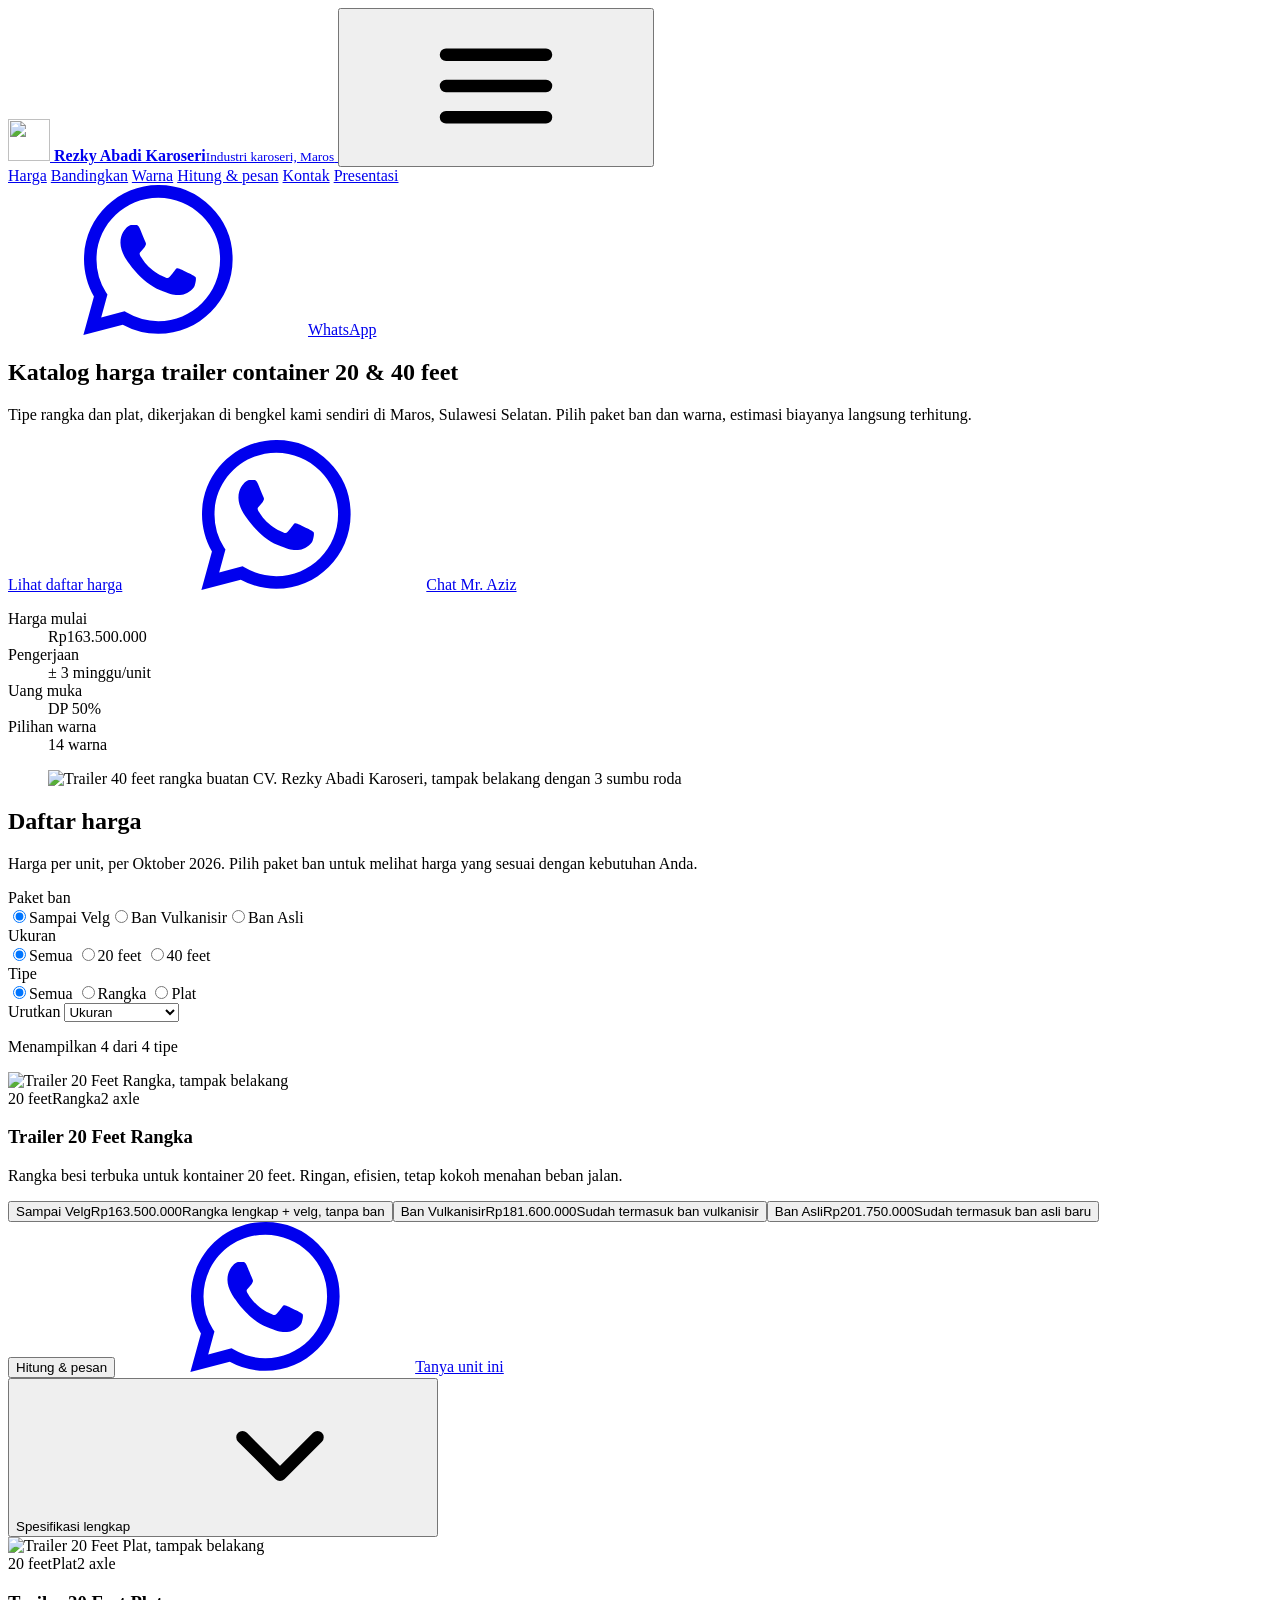
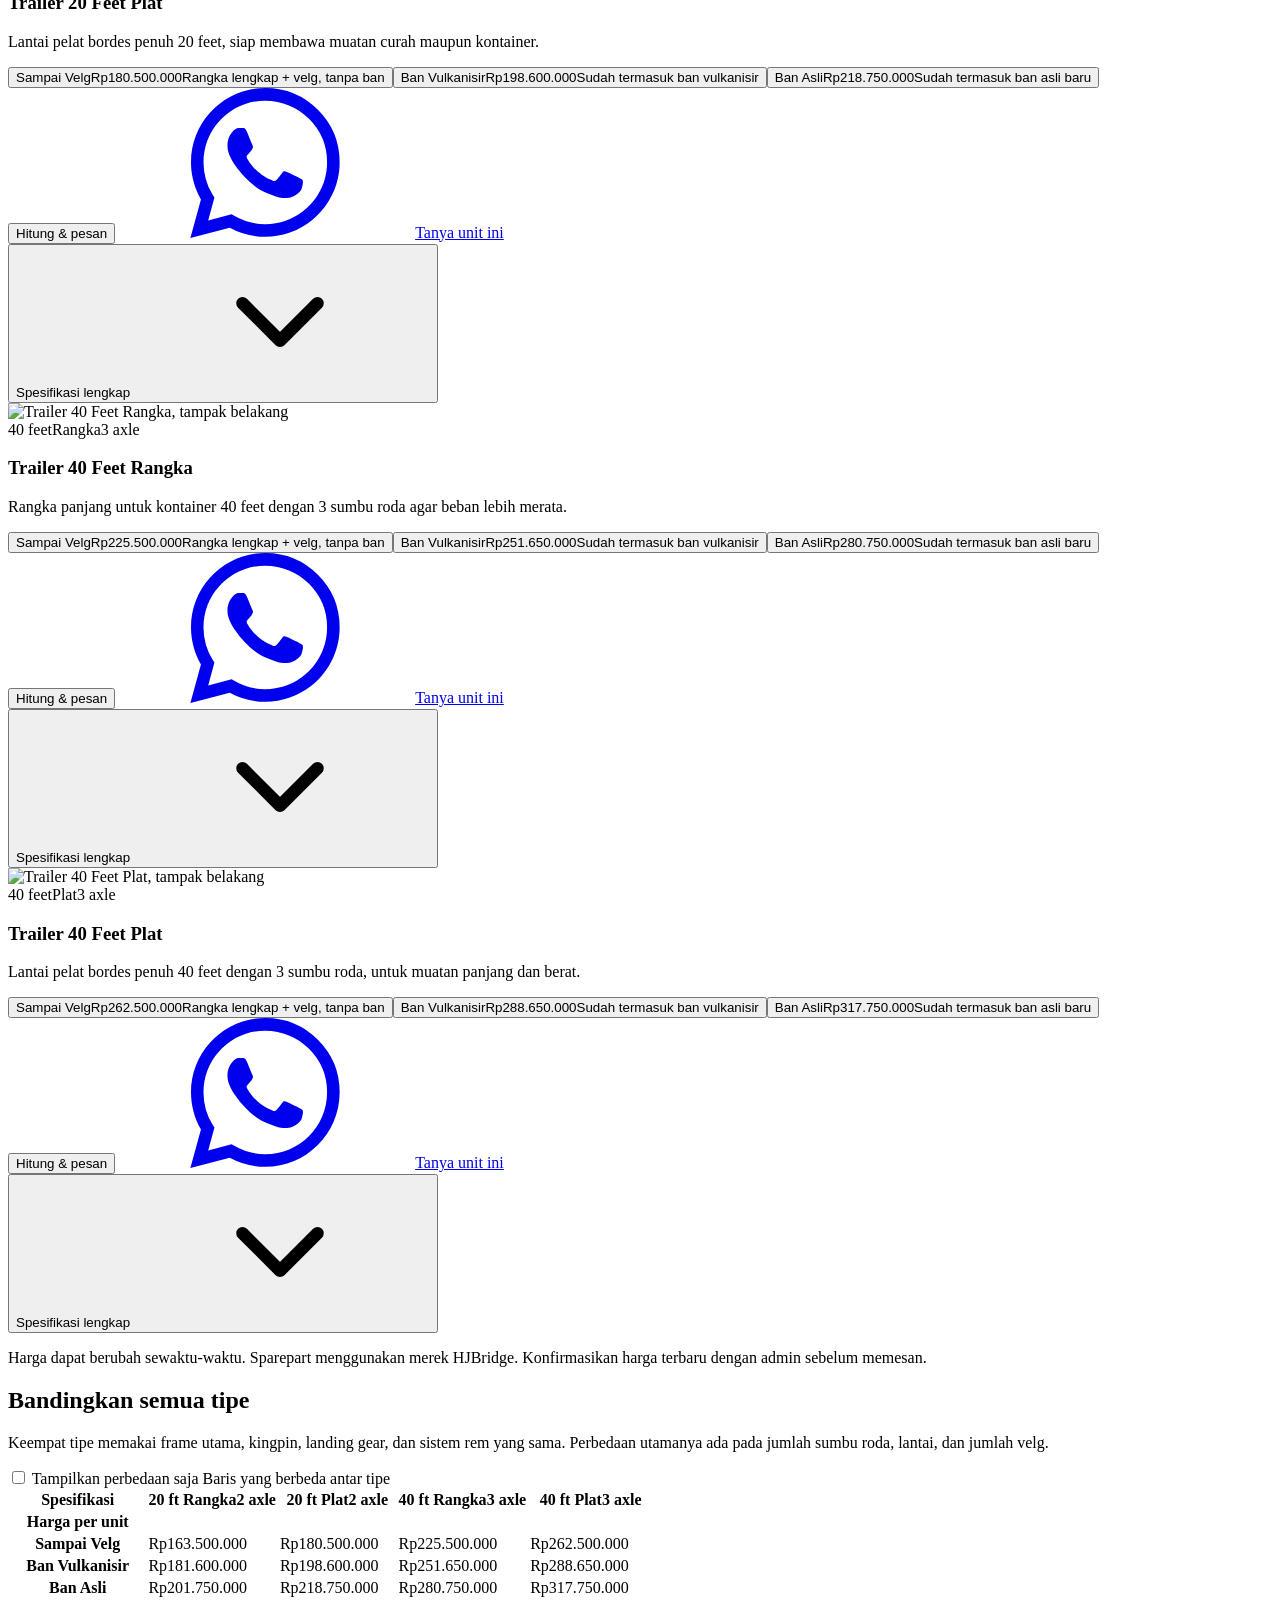
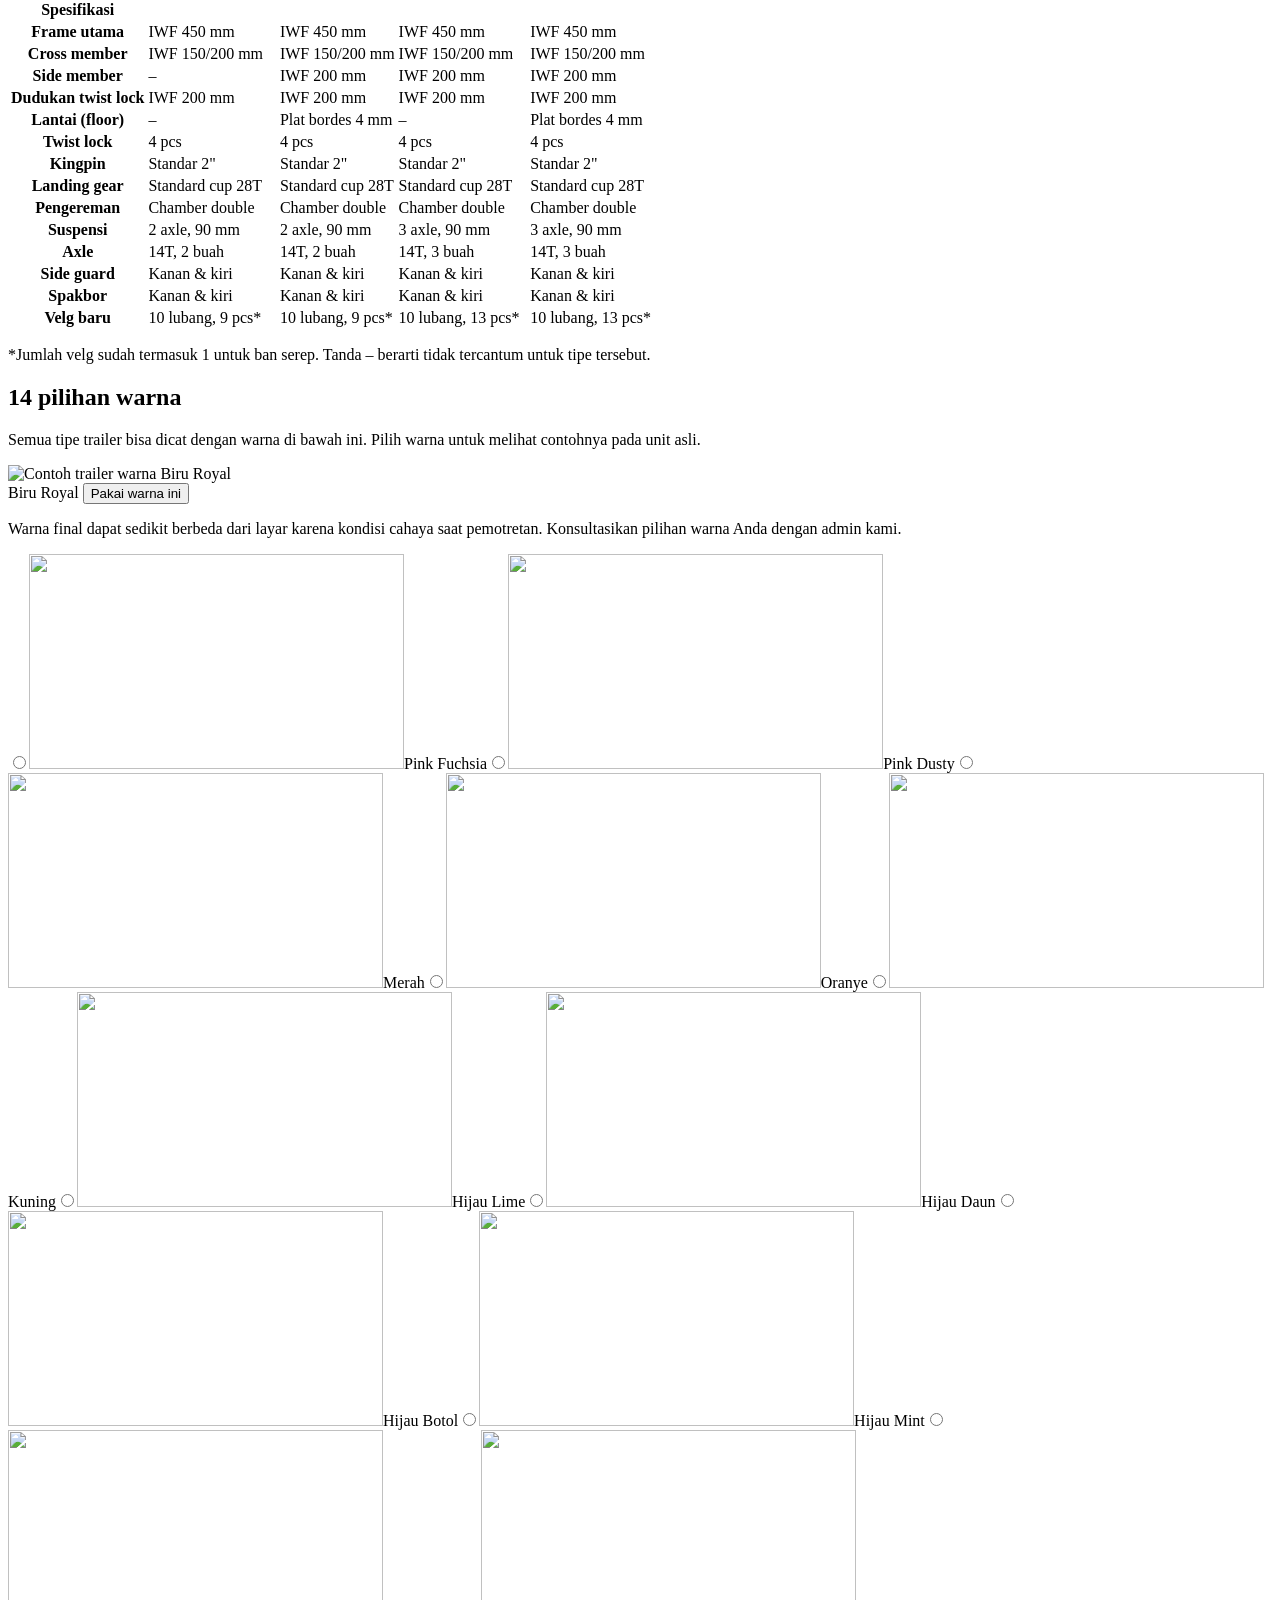
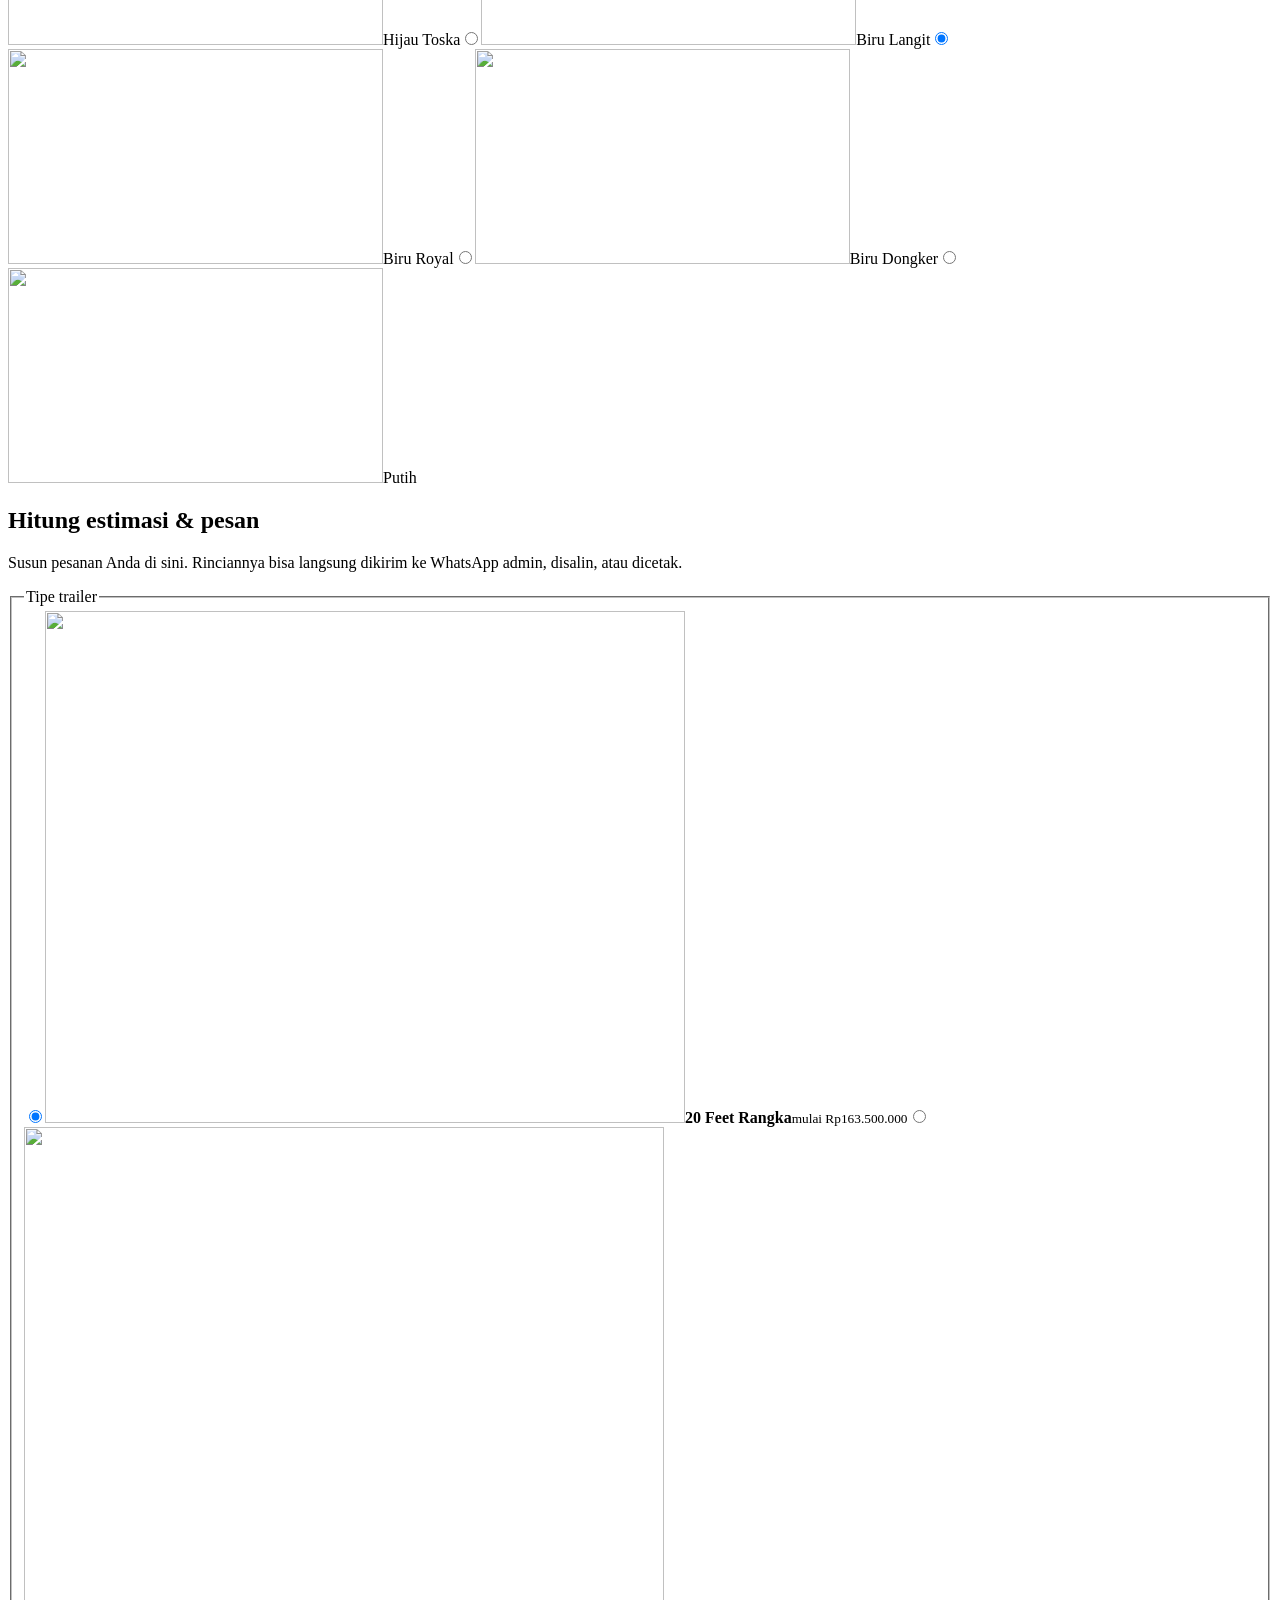
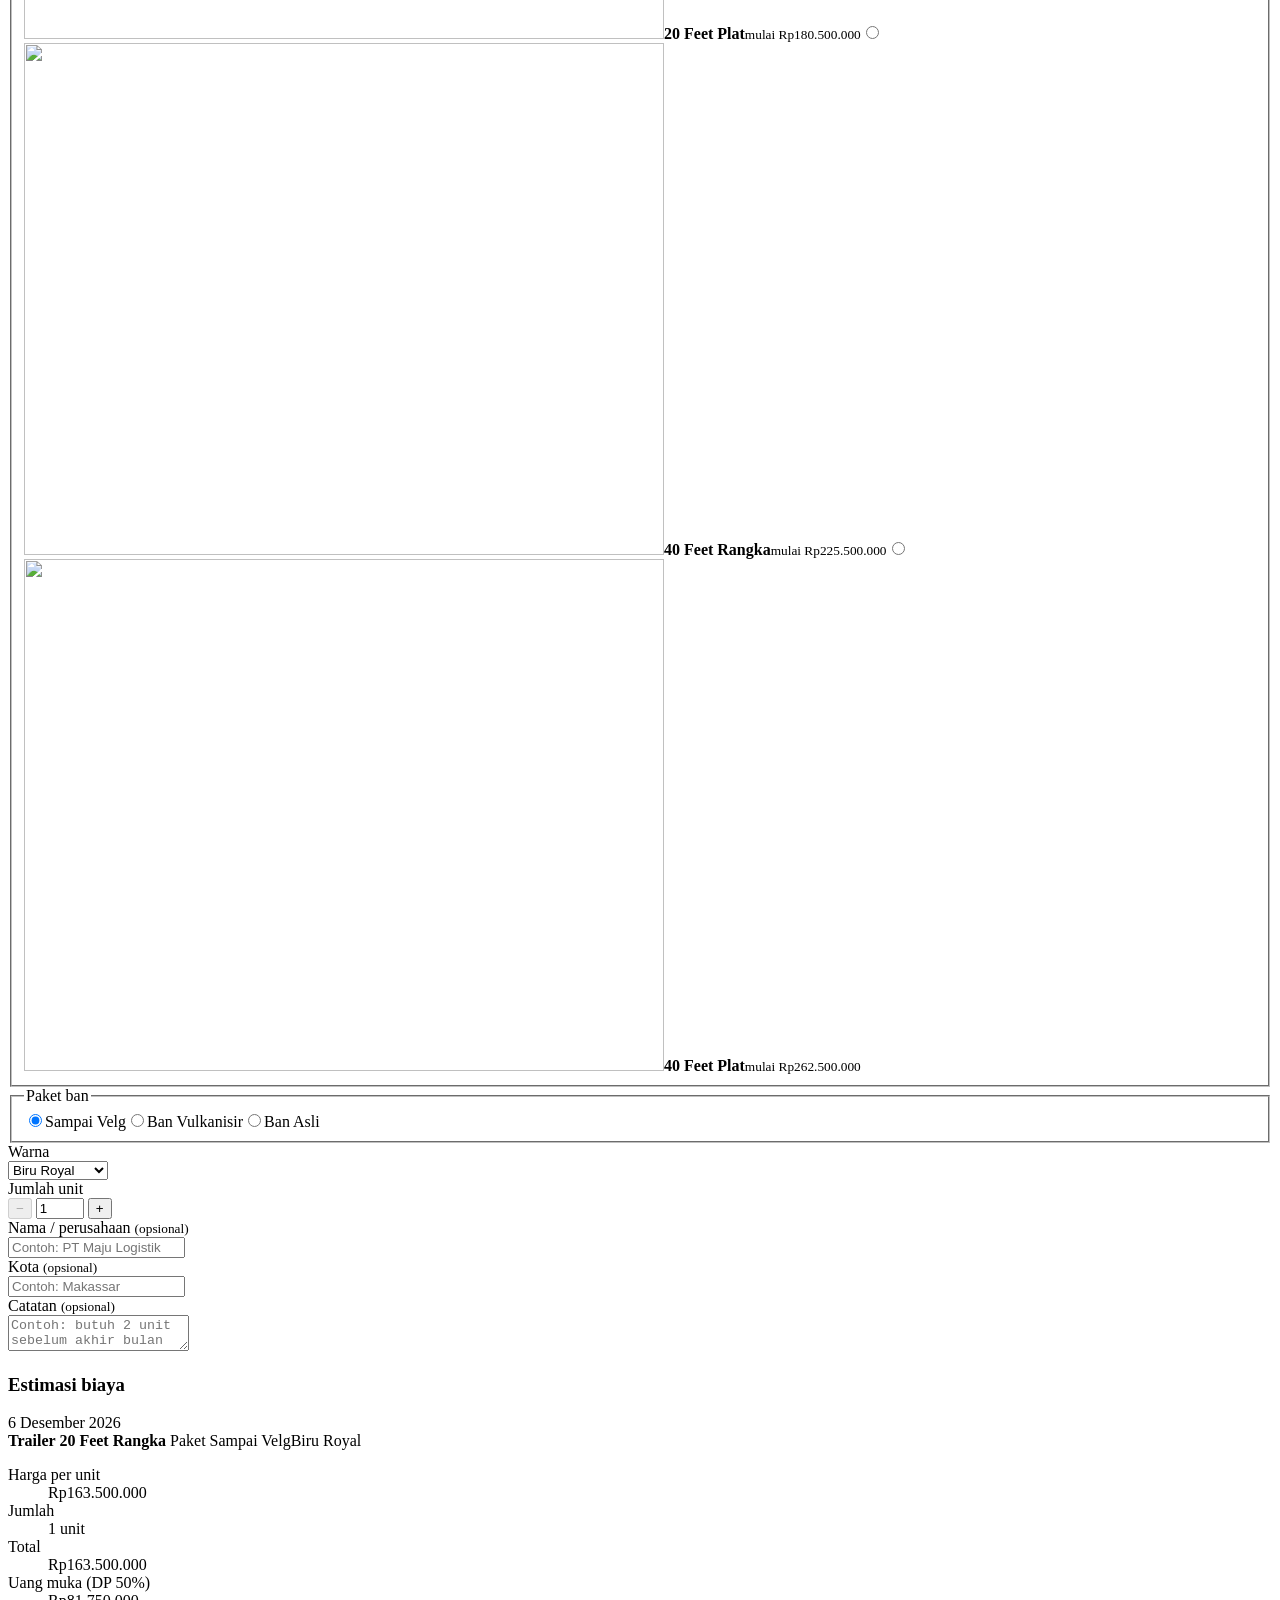
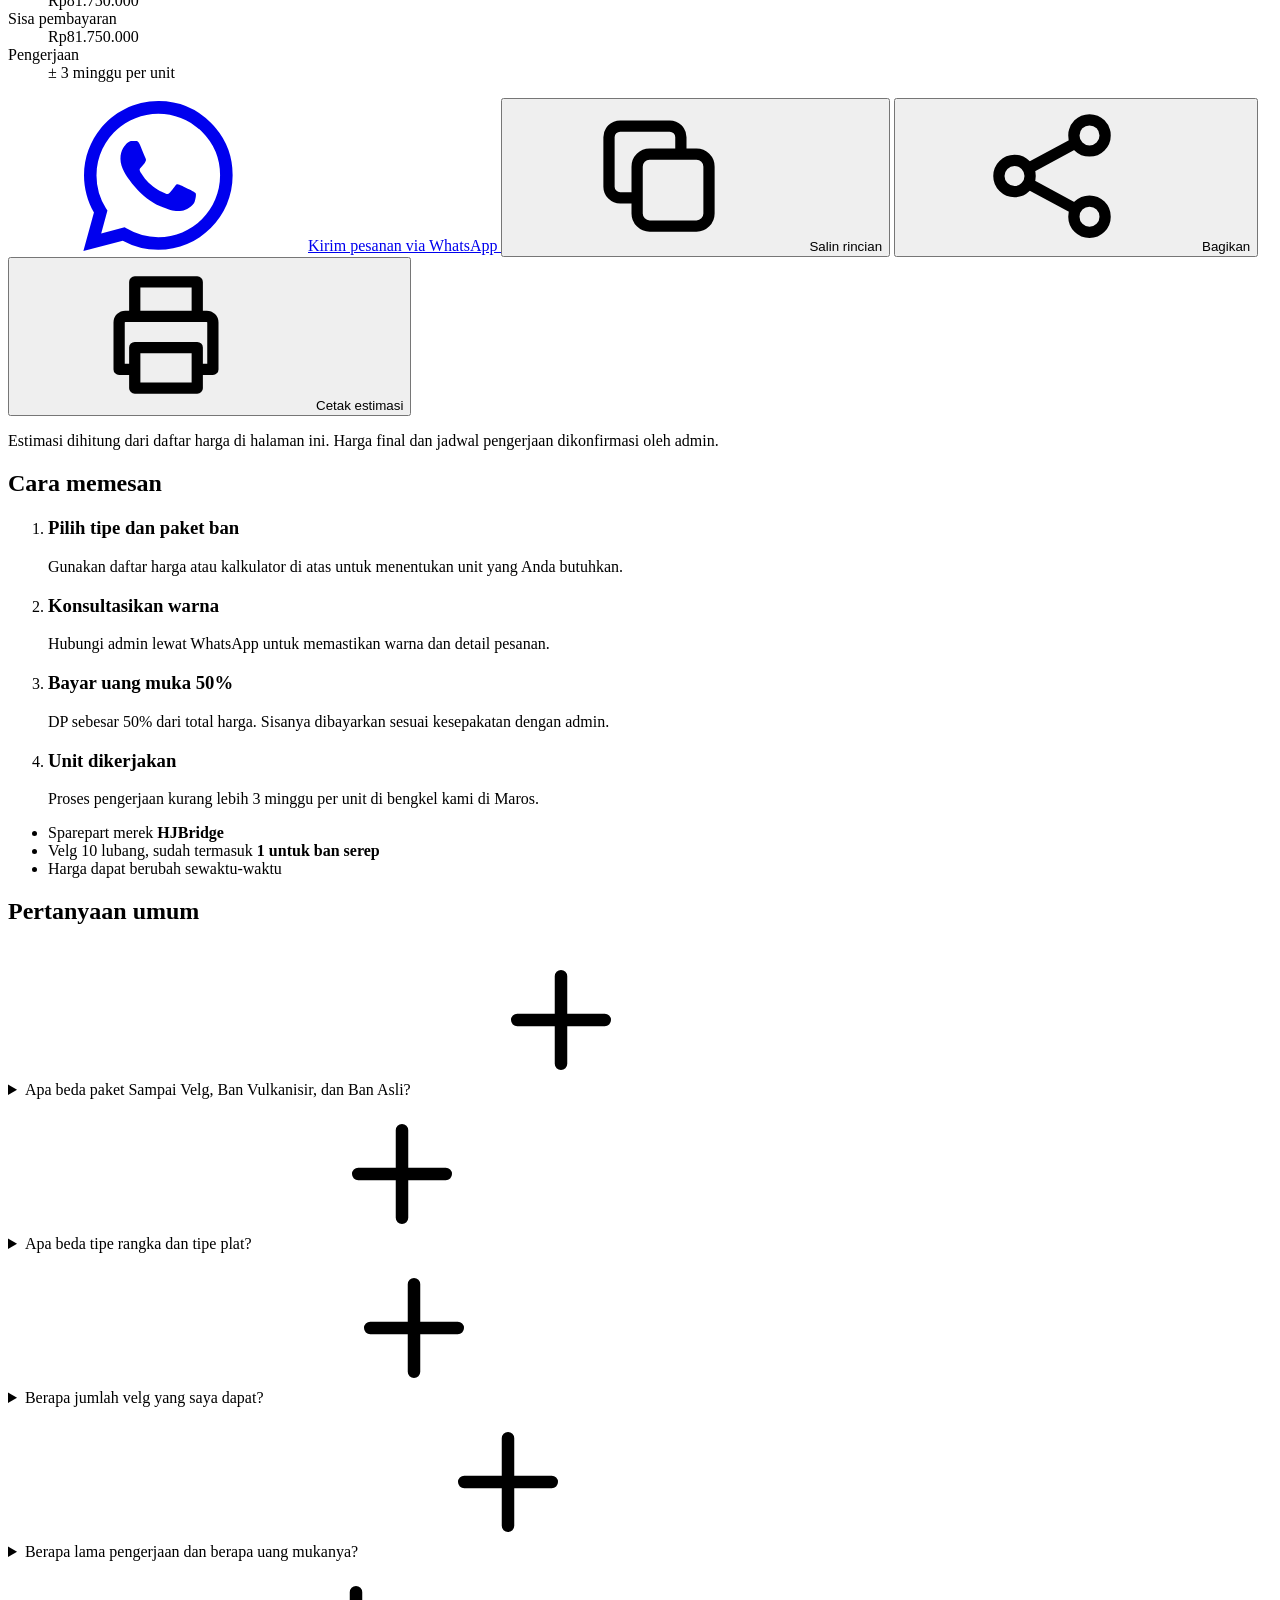
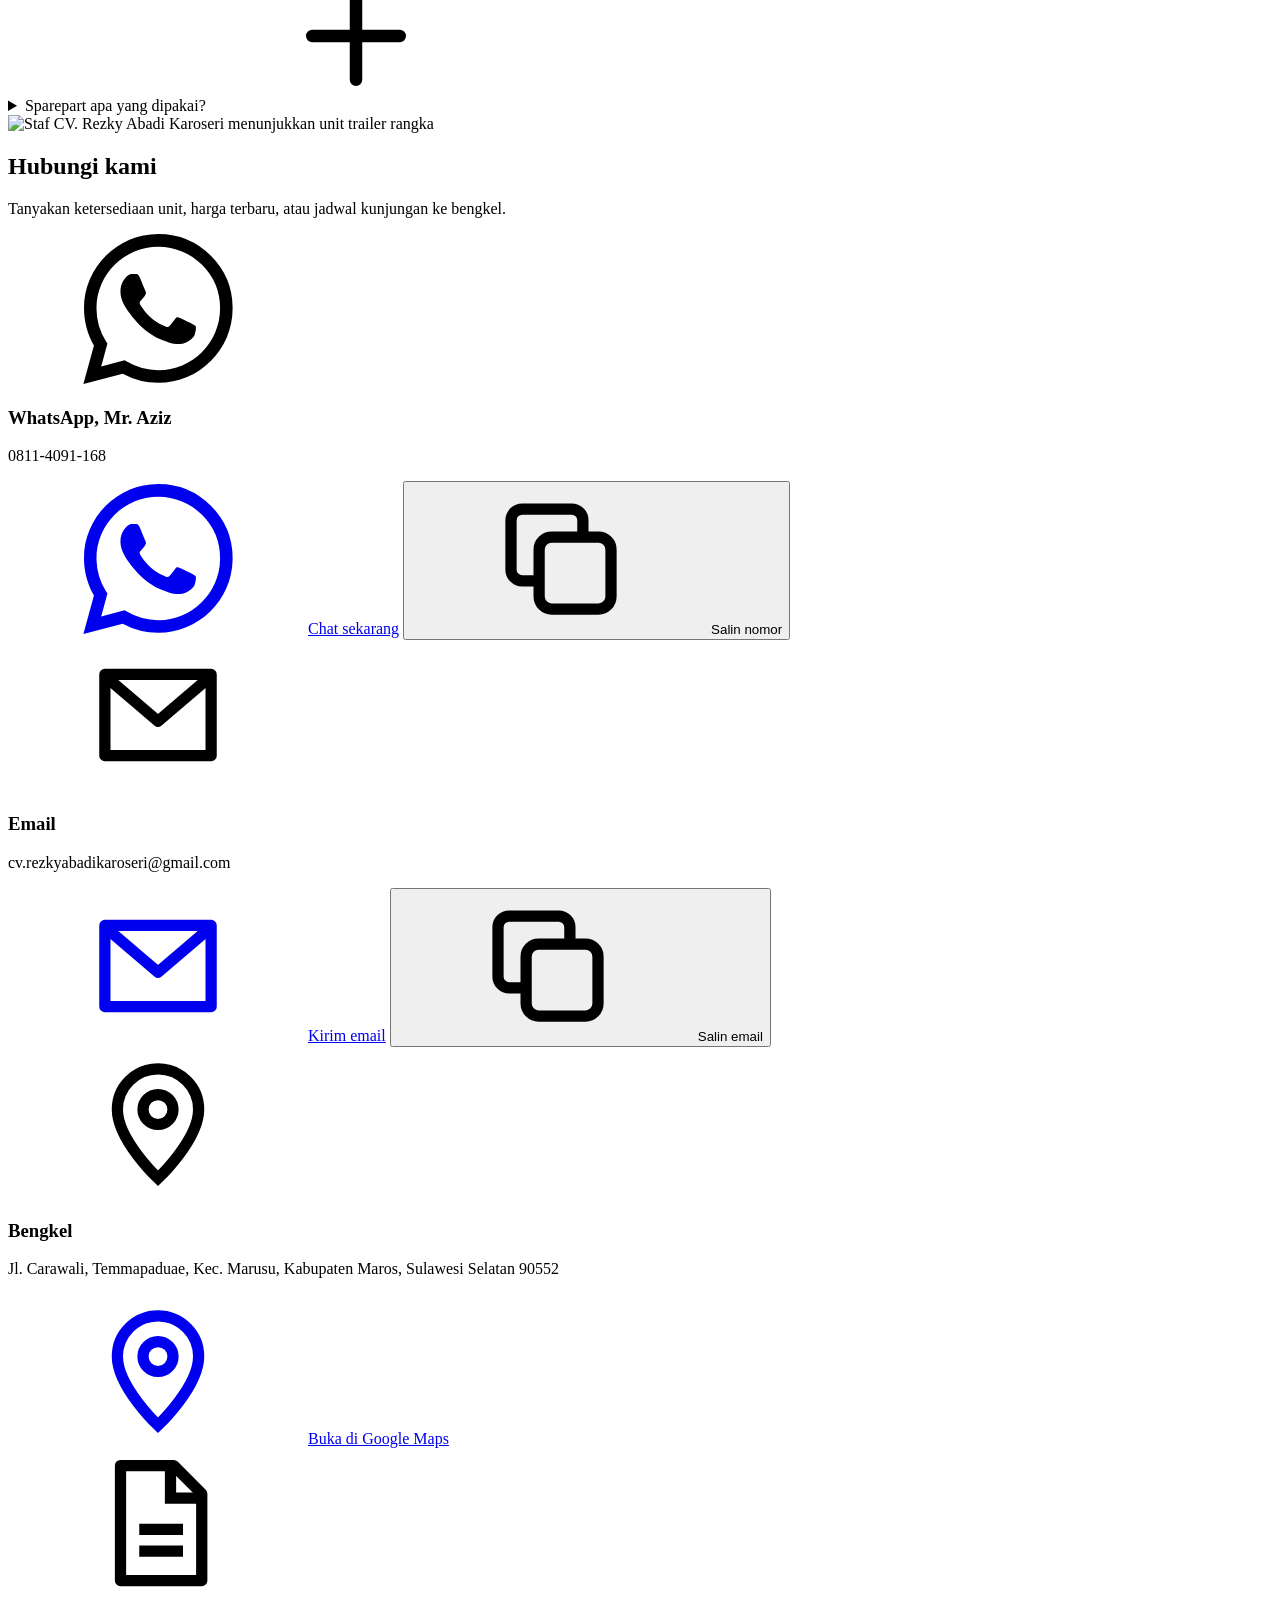
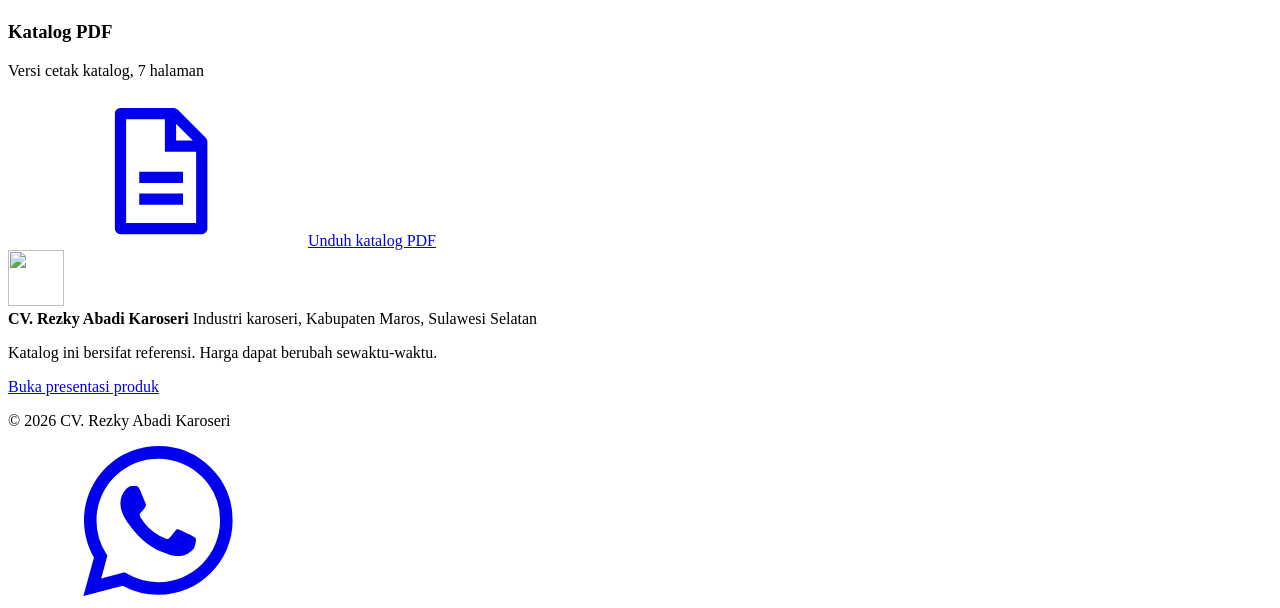
==== presentasi/index.html @ 07a95d5f "Add files via upload" ====
<!doctype html>
<html lang="id">
<head>
<meta charset="utf-8">
<meta name="viewport" content="width=device-width, initial-scale=1, viewport-fit=cover">
<title>Katalog Harga Trailer Container 20 &amp; 40 Feet | CV. Rezky Abadi Karoseri</title>
<meta name="claude:viewport-fit-sides" content="cover">
<meta name="description" content="Daftar harga trailer container 20 dan 40 feet tipe rangka dan plat dari CV. Rezky Abadi Karoseri, Maros, Sulawesi Selatan. Pilih paket ban dan 14 warna, hitung estimasi biaya, dan pesan langsung via WhatsApp.">
<meta name="theme-color" content="#0e2a52">
<link rel="canonical" href="https://rezkyabadikaroseri.github.io/">
<link rel="icon" href="favicon.ico" sizes="any">
<link rel="icon" type="image/png" href="favicon.png">
<link rel="apple-touch-icon" href="apple-touch-icon.png">

<meta property="og:type" content="website">
<meta property="og:locale" content="id_ID">
<meta property="og:site_name" content="CV. Rezky Abadi Karoseri">
<meta property="og:title" content="Katalog Harga Trailer Container 20 & 40 Feet">
<meta property="og:description" content="Trailer rangka & plat dari bengkel kami di Maros. Mulai Rp163.500.000. Hitung estimasi dan pesan via WhatsApp.">
<meta property="og:url" content="https://rezkyabadikaroseri.github.io/">
<meta property="og:image" content="https://rezkyabadikaroseri.github.io/og.jpg">
<meta property="og:image:width" content="1200">
<meta property="og:image:height" content="630">
<meta name="twitter:card" content="summary_large_image">

<link rel="preconnect" href="https://fonts.googleapis.com">
<link rel="preconnect" href="https://fonts.gstatic.com" crossorigin>
<link rel="stylesheet" href="https://fonts.googleapis.com/css2?family=Archivo:wdth,wght@62..125,100..900&amp;display=swap">
<link rel="stylesheet" href="style.css">

<script type="application/ld+json">
{
  "@context": "https://schema.org",
  "@type": "LocalBusiness",
  "name": "CV. Rezky Abadi Karoseri",
  "description": "Industri karoseri pembuat trailer container 20 dan 40 feet, tipe rangka dan plat.",
  "url": "https://rezkyabadikaroseri.github.io/",
  "logo": "https://rezkyabadikaroseri.github.io/logo.png",
  "image": "https://rezkyabadikaroseri.github.io/og.jpg",
  "telephone": "+628114091168",
  "email": "cv.rezkyabadikaroseri@gmail.com",
  "address": {
    "@type": "PostalAddress",
    "streetAddress": "Jl. Carawali, Temmapaduae, Kec. Marusu",
    "addressLocality": "Kabupaten Maros",
    "addressRegion": "Sulawesi Selatan",
    "postalCode": "90552",
    "addressCountry": "ID"
  },
  "areaServed": "Sulawesi Selatan",
  "priceRange": "Rp163.500.000 - Rp317.750.000"
}
</script>
</head>
<body>

<svg width="0" height="0" style="position:absolute" aria-hidden="true" focusable="false">
  <symbol id="i-wa" viewBox="0 0 24 24"><path fill="currentColor" d="M17.47 14.38c-.3-.15-1.76-.87-2.03-.97-.27-.1-.47-.15-.67.15-.2.3-.77.97-.94 1.16-.17.2-.35.22-.64.08-.3-.15-1.26-.47-2.4-1.48-.88-.79-1.48-1.76-1.65-2.06-.17-.3-.02-.46.13-.61.13-.13.3-.35.45-.52.15-.17.2-.3.3-.5.1-.2.05-.37-.03-.52-.07-.15-.67-1.61-.92-2.2-.24-.58-.49-.5-.67-.51h-.57c-.2 0-.52.07-.8.37-.27.3-1.04 1.02-1.04 2.48 0 1.46 1.07 2.88 1.21 3.07.15.2 2.1 3.2 5.08 4.49.71.3 1.26.49 1.7.63.71.22 1.36.19 1.87.12.57-.09 1.76-.72 2-1.41.25-.7.25-1.29.18-1.41-.08-.13-.28-.2-.57-.35zM12.05 21.79h-.01a9.87 9.87 0 0 1-5.03-1.38l-.36-.21-3.74.98 1-3.65-.24-.37a9.86 9.86 0 0 1-1.51-5.26c0-5.45 4.44-9.88 9.89-9.88 2.64 0 5.12 1.03 6.99 2.9a9.83 9.83 0 0 1 2.89 6.99c0 5.45-4.44 9.88-9.88 9.88zm8.41-18.3A11.82 11.82 0 0 0 12.05 0C5.5 0 .16 5.34.16 11.89c0 2.1.55 4.14 1.59 5.95L.06 24l6.3-1.65a11.88 11.88 0 0 0 5.68 1.45h.01c6.55 0 11.89-5.34 11.89-11.9a11.82 11.82 0 0 0-3.48-8.41z"/></symbol>
  <symbol id="i-mail" viewBox="0 0 24 24"><path fill="none" stroke="currentColor" stroke-width="1.8" stroke-linejoin="round" d="M3.5 5.5h17v13h-17z"/><path fill="none" stroke="currentColor" stroke-width="1.8" stroke-linejoin="round" d="m3.8 6 8.2 7 8.2-7"/></symbol>
  <symbol id="i-pin" viewBox="0 0 24 24"><path fill="none" stroke="currentColor" stroke-width="1.8" d="M12 21s-6.5-6.1-6.5-11a6.5 6.5 0 0 1 13 0c0 4.9-6.5 11-6.5 11z"/><circle cx="12" cy="10" r="2.4" fill="none" stroke="currentColor" stroke-width="1.8"/></symbol>
  <symbol id="i-doc" viewBox="0 0 24 24"><path fill="none" stroke="currentColor" stroke-width="1.8" stroke-linejoin="round" d="M6 2.8h8.5L19 7.3v13.9H6z"/><path fill="none" stroke="currentColor" stroke-width="1.8" d="M14 3v5h5M9 13h7M9 16.5h7"/></symbol>
  <symbol id="i-copy" viewBox="0 0 24 24"><rect x="8.5" y="8.5" width="11.5" height="11.5" rx="2" fill="none" stroke="currentColor" stroke-width="1.8"/><path fill="none" stroke="currentColor" stroke-width="1.8" d="M15.5 8.5V5.8a1.8 1.8 0 0 0-1.8-1.8H5.8A1.8 1.8 0 0 0 4 5.8v7.9a1.8 1.8 0 0 0 1.8 1.8h2.7"/></symbol>
  <symbol id="i-share" viewBox="0 0 24 24"><circle cx="18" cy="5.5" r="2.5" fill="none" stroke="currentColor" stroke-width="1.8"/><circle cx="6" cy="12" r="2.5" fill="none" stroke="currentColor" stroke-width="1.8"/><circle cx="18" cy="18.5" r="2.5" fill="none" stroke="currentColor" stroke-width="1.8"/><path fill="none" stroke="currentColor" stroke-width="1.8" d="m8.2 10.8 7.6-4.1M8.2 13.2l7.6 4.1"/></symbol>
  <symbol id="i-print" viewBox="0 0 24 24"><path fill="none" stroke="currentColor" stroke-width="1.8" stroke-linejoin="round" d="M7 9V3.5h10V9M7 17.5H4.5V10a1 1 0 0 1 1-1h13a1 1 0 0 1 1 1v7.5H17"/><path fill="none" stroke="currentColor" stroke-width="1.8" stroke-linejoin="round" d="M7 14h10v6.5H7z"/></symbol>
  <symbol id="i-down" viewBox="0 0 24 24"><path fill="none" stroke="currentColor" stroke-width="2" stroke-linecap="round" stroke-linejoin="round" d="m6 9 6 6 6-6"/></symbol>
  <symbol id="i-plus" viewBox="0 0 24 24"><path fill="none" stroke="currentColor" stroke-width="2" stroke-linecap="round" d="M12 5v14M5 12h14"/></symbol>
  <symbol id="i-menu" viewBox="0 0 24 24"><path fill="none" stroke="currentColor" stroke-width="2" stroke-linecap="round" d="M4 7h16M4 12h16M4 17h16"/></symbol>
</svg>

<header class="topbar">
  <div class="wrap topbar__in">
    <a class="brand" href="#top" aria-label="CV. Rezky Abadi Karoseri, ke atas halaman">
      <img src="logo.webp" alt="" width="42" height="42">
      <span class="brand__name"><b>Rezky Abadi Karoseri</b><small>Industri karoseri, Maros</small></span>
    </a>
    <button class="menu-btn" id="menuBtn" type="button" aria-expanded="false" aria-controls="nav" aria-label="Buka menu">
      <svg aria-hidden="true"><use href="#i-menu"/></svg>
    </button>
    <nav class="nav" id="nav" aria-label="Navigasi utama">
      <a href="#harga">Harga</a>
      <a href="#banding">Bandingkan</a>
      <a href="#warna">Warna</a>
      <a href="#pesan">Hitung &amp; pesan</a>
      <a href="#kontak">Kontak</a>
      <a href="presentasi.html">Presentasi</a>
    </nav>
    <a class="btn btn--wa btn--sm topbar__wa" data-wa="umum" href="https://wa.me/628114091168" target="_blank" rel="noopener">
      <svg aria-hidden="true"><use href="#i-wa"/></svg>WhatsApp
    </a>
  </div>
</header>

<main id="top">

  <section class="hero" aria-labelledby="hero-title">
    <div class="wrap hero__in">
      <div class="hero__text">
        <h1 id="hero-title">Katalog harga trailer container 20 &amp; 40&nbsp;feet</h1>
        <p class="hero__lead">Tipe rangka dan plat, dikerjakan di bengkel kami sendiri di Maros, Sulawesi Selatan. Pilih paket ban dan warna, estimasi biayanya langsung terhitung.</p>
        <div class="hero__actions">
          <a class="btn btn--primary" href="#harga">Lihat daftar harga</a>
          <a class="btn btn--wa-ghost" data-wa="umum" href="https://wa.me/628114091168" target="_blank" rel="noopener">
            <svg aria-hidden="true"><use href="#i-wa"/></svg>Chat Mr. Aziz
          </a>
        </div>
        <dl class="plate facts" aria-label="Ringkasan katalog">
          <div><dt>Harga mulai</dt><dd id="factFrom">Rp163.500.000</dd></div>
          <div><dt>Pengerjaan</dt><dd>± 3 minggu/unit</dd></div>
          <div><dt>Uang muka</dt><dd>DP 50%</dd></div>
          <div><dt>Pilihan warna</dt><dd>14 warna</dd></div>
        </dl>
      </div>
      <figure class="hero__fig">
        <img src="40ft-rangka.webp" width="1200" height="960" alt="Trailer 40 feet rangka buatan CV. Rezky Abadi Karoseri, tampak belakang dengan 3 sumbu roda" fetchpriority="high">
      </figure>
    </div>
    <div class="hazard" aria-hidden="true"></div>
  </section>

  <!-- ===== Daftar harga ===== -->
  <section class="section" id="harga" aria-labelledby="harga-title">
    <div class="wrap">
      <div class="section__head">
        <h2 id="harga-title">Daftar harga</h2>
        <p>Harga per unit, <span data-updated>per Oktober 2026</span>. Pilih paket ban untuk melihat harga yang sesuai dengan kebutuhan Anda.</p>
      </div>

      <div class="toolbar" role="group" aria-label="Atur tampilan daftar harga">
        <div class="toolbar__group toolbar__group--paket">
          <span class="field-label" id="lblPaket">Paket ban</span>
          <div class="seg seg--strong" role="radiogroup" aria-labelledby="lblPaket" data-paket-group="toolbar"></div>
        </div>
        <div class="toolbar__group">
          <span class="field-label" id="lblUkuran">Ukuran</span>
          <div class="seg" role="radiogroup" aria-labelledby="lblUkuran">
            <label><input type="radio" name="fUkuran" value="all" checked><span>Semua</span></label>
            <label><input type="radio" name="fUkuran" value="20"><span>20 feet</span></label>
            <label><input type="radio" name="fUkuran" value="40"><span>40 feet</span></label>
          </div>
        </div>
        <div class="toolbar__group">
          <span class="field-label" id="lblTipe">Tipe</span>
          <div class="seg" role="radiogroup" aria-labelledby="lblTipe">
            <label><input type="radio" name="fTipe" value="all" checked><span>Semua</span></label>
            <label><input type="radio" name="fTipe" value="Rangka"><span>Rangka</span></label>
            <label><input type="radio" name="fTipe" value="Plat"><span>Plat</span></label>
          </div>
        </div>
        <div class="toolbar__group">
          <label class="field-label" for="fSort">Urutkan</label>
          <select class="select" id="fSort">
            <option value="ukuran">Ukuran</option>
            <option value="murah">Harga terendah</option>
            <option value="mahal">Harga tertinggi</option>
          </select>
        </div>
        <p class="toolbar__count" id="count" aria-live="polite"></p>
      </div>

      <div class="products" id="products"></div>
      <p class="price-note">Harga dapat berubah sewaktu-waktu. Sparepart menggunakan merek HJBridge. Konfirmasikan harga terbaru dengan admin sebelum memesan.</p>
    </div>
  </section>

  <!-- ===== Bandingkan ===== -->
  <section class="section section--steel" id="banding" aria-labelledby="banding-title">
    <div class="wrap">
      <div class="section__head">
        <h2 id="banding-title">Bandingkan semua tipe</h2>
        <p>Keempat tipe memakai frame utama, kingpin, landing gear, dan sistem rem yang sama. Perbedaan utamanya ada pada jumlah sumbu roda, lantai, dan jumlah velg.</p>
      </div>
      <div class="compare-tools">
        <label class="check"><input type="checkbox" id="onlyDiff"> Tampilkan perbedaan saja</label>
        <span class="legend">Baris yang berbeda antar tipe</span>
      </div>
      <div class="table-wrap">
        <table class="ctable" id="ctable"></table>
      </div>
    </div>
  </section>

  <!-- ===== Warna ===== -->
  <section class="section" id="warna" aria-labelledby="warna-title">
    <div class="wrap">
      <div class="section__head">
        <h2 id="warna-title">14 pilihan warna</h2>
        <p>Semua tipe trailer bisa dicat dengan warna di bawah ini. Pilih warna untuk melihat contohnya pada unit asli.</p>
      </div>
      <div class="colors">
        <div class="color-stage">
          <div class="color-stage__img"><img id="colorImg" src="biru-royal.webp" width="375" height="215" alt="Contoh trailer warna Biru Royal"></div>
          <div class="color-stage__meta">
            <span class="color-stage__name"><i class="chip" id="colorChip"></i><span id="colorName">Biru Royal</span></span>
            <button class="btn btn--primary btn--sm" type="button" id="useColor">Pakai warna ini</button>
          </div>
          <p class="color-note">Warna final dapat sedikit berbeda dari layar karena kondisi cahaya saat pemotretan. Konsultasikan pilihan warna Anda dengan admin kami.</p>
        </div>
        <div class="swatches" id="swatches" role="radiogroup" aria-label="Pilihan warna"></div>
      </div>
    </div>
  </section>

  <!-- ===== Hitung & pesan ===== -->
  <section class="section section--steel" id="pesan" aria-labelledby="pesan-title">
    <div class="wrap">
      <div class="section__head">
        <h2 id="pesan-title">Hitung estimasi &amp; pesan</h2>
        <p>Susun pesanan Anda di sini. Rinciannya bisa langsung dikirim ke WhatsApp admin, disalin, atau dicetak.</p>
      </div>
      <div class="order">
        <form class="form" id="orderForm" novalidate>
          <fieldset>
            <legend>Tipe trailer</legend>
            <div class="types" id="types"></div>
          </fieldset>
          <fieldset>
            <legend id="lblPaket2">Paket ban</legend>
            <div class="seg seg--strong paket-seg" role="radiogroup" aria-labelledby="lblPaket2" data-paket-group="form"></div>
          </fieldset>
          <div class="row2">
            <div>
              <label class="lbl" for="oWarna" style="display:block">Warna</label>
              <div class="color-select">
                <i class="chip" id="oChip"></i>
                <select class="select" id="oWarna"></select>
              </div>
            </div>
            <div>
              <label class="lbl" for="oUnit" style="display:block">Jumlah unit</label>
              <div class="stepper">
                <button type="button" id="unitMinus" aria-label="Kurangi unit">−</button>
                <input type="number" id="oUnit" inputmode="numeric" min="1" max="50" value="1">
                <button type="button" id="unitPlus" aria-label="Tambah unit">+</button>
              </div>
            </div>
          </div>
          <div class="row2">
            <div>
              <label class="lbl" for="oNama" style="display:block">Nama / perusahaan <small>(opsional)</small></label>
              <input class="input" id="oNama" type="text" autocomplete="organization" placeholder="Contoh: PT Maju Logistik">
            </div>
            <div>
              <label class="lbl" for="oKota" style="display:block">Kota <small>(opsional)</small></label>
              <input class="input" id="oKota" type="text" autocomplete="address-level2" placeholder="Contoh: Makassar">
            </div>
          </div>
          <div>
            <label class="lbl" for="oCatatan" style="display:block">Catatan <small>(opsional)</small></label>
            <textarea class="textarea" id="oCatatan" placeholder="Contoh: butuh 2 unit sebelum akhir bulan"></textarea>
          </div>
        </form>

        <aside class="plate slip" aria-labelledby="slip-title">
          <div class="slip__head">
            <h3 id="slip-title">Estimasi biaya</h3>
            <span id="slipDate"></span>
          </div>
          <div class="slip__title">
            <b id="sNama">Trailer 20 Feet Rangka</b>
            <span><span id="sPaket">Ban Asli</span><span><i class="chip" id="sChip"></i><span id="sWarna">Biru Royal</span></span></span>
          </div>
          <dl class="lines">
            <div><dt>Harga per unit</dt><dd id="sHarga">Rp0</dd></div>
            <div><dt>Jumlah</dt><dd id="sUnit">1 unit</dd></div>
            <div class="total"><dt>Total</dt><dd id="sTotal" aria-live="polite">Rp0</dd></div>
            <div class="dp"><dt>Uang muka (DP 50%)</dt><dd id="sDp">Rp0</dd></div>
            <div><dt>Sisa pembayaran</dt><dd id="sSisa">Rp0</dd></div>
            <div><dt>Pengerjaan</dt><dd>± 3 minggu per unit</dd></div>
          </dl>
          <div class="slip__actions">
            <a class="btn btn--wa" id="sendWa" href="https://wa.me/628114091168" target="_blank" rel="noopener">
              <svg aria-hidden="true"><use href="#i-wa"/></svg>Kirim pesanan via WhatsApp
            </a>
            <button class="btn btn--ghost" type="button" id="copyQuote"><svg aria-hidden="true"><use href="#i-copy"/></svg>Salin rincian</button>
            <button class="btn btn--ghost" type="button" id="shareQuote" data-top-only><svg aria-hidden="true"><use href="#i-share"/></svg>Bagikan</button>
            <button class="btn btn--ghost" type="button" id="printQuote" data-top-only><svg aria-hidden="true"><use href="#i-print"/></svg>Cetak estimasi</button>
          </div>
          <p class="slip__note">Estimasi dihitung dari daftar harga di halaman ini. Harga final dan jadwal pengerjaan dikonfirmasi oleh admin.</p>
        </aside>
      </div>
    </div>
  </section>

  <!-- ===== Cara memesan ===== -->
  <section class="section" id="cara" aria-labelledby="cara-title">
    <div class="wrap">
      <div class="section__head">
        <h2 id="cara-title">Cara memesan</h2>
      </div>
      <ol class="steps">
        <li class="step"><div><h3>Pilih tipe dan paket ban</h3><p>Gunakan daftar harga atau kalkulator di atas untuk menentukan unit yang Anda butuhkan.</p></div></li>
        <li class="step"><div><h3>Konsultasikan warna</h3><p>Hubungi admin lewat WhatsApp untuk memastikan warna dan detail pesanan.</p></div></li>
        <li class="step"><div><h3>Bayar uang muka 50%</h3><p>DP sebesar 50% dari total harga. Sisanya dibayarkan sesuai kesepakatan dengan admin.</p></div></li>
        <li class="step"><div><h3>Unit dikerjakan</h3><p>Proses pengerjaan kurang lebih 3 minggu per unit di bengkel kami di Maros.</p></div></li>
      </ol>
      <ul class="terms">
        <li class="term">Sparepart merek <b>HJBridge</b></li>
        <li class="term">Velg 10 lubang, sudah termasuk <b>1 untuk ban serep</b></li>
        <li class="term">Harga dapat berubah sewaktu-waktu</li>
      </ul>
    </div>
  </section>

  <!-- ===== FAQ ===== -->
  <section class="section section--steel" id="faq" aria-labelledby="faq-title">
    <div class="wrap">
      <div class="section__head">
        <h2 id="faq-title">Pertanyaan umum</h2>
      </div>
      <div class="faq">
        <details>
          <summary>Apa beda paket Sampai Velg, Ban Vulkanisir, dan Ban Asli?<svg aria-hidden="true"><use href="#i-plus"/></svg></summary>
          <p>Paket Sampai Velg berisi rangka lengkap dan velg, tanpa ban. Paket Ban Vulkanisir sudah termasuk ban vulkanisir. Paket Ban Asli sudah termasuk ban asli baru.</p>
        </details>
        <details>
          <summary>Apa beda tipe rangka dan tipe plat?<svg aria-hidden="true"><use href="#i-plus"/></svg></summary>
          <p>Tipe rangka berupa rangka besi terbuka untuk mengangkut kontainer. Tipe plat memiliki lantai pelat bordes 4 mm penuh, sehingga bisa membawa muatan curah maupun kontainer.</p>
        </details>
        <details>
          <summary>Berapa jumlah velg yang saya dapat?<svg aria-hidden="true"><use href="#i-plus"/></svg></summary>
          <p>Trailer 20 feet mendapat 9 velg baru dan trailer 40 feet mendapat 13 velg baru, semuanya 10 lubang. Jumlah ini sudah termasuk 1 velg untuk ban serep.</p>
        </details>
        <details>
          <summary>Berapa lama pengerjaan dan berapa uang mukanya?<svg aria-hidden="true"><use href="#i-plus"/></svg></summary>
          <p>Pengerjaan kurang lebih 3 minggu per unit, dengan uang muka (DP) sebesar 50% dari total harga.</p>
        </details>
        <details>
          <summary>Sparepart apa yang dipakai?<svg aria-hidden="true"><use href="#i-plus"/></svg></summary>
          <p>Sparepart menggunakan merek HJBridge. Axle berkapasitas 14 ton, landing gear standard cup 28 ton, dan pengereman chamber double.</p>
        </details>
      </div>
    </div>
  </section>

  <!-- ===== Kontak ===== -->
  <section class="section" id="kontak" aria-labelledby="kontak-title">
    <div class="wrap contact">
      <div class="contact__img">
        <img src="konsultasi.webp" width="620" height="620" alt="Staf CV. Rezky Abadi Karoseri menunjukkan unit trailer rangka" loading="lazy">
      </div>
      <div>
        <div class="section__head">
          <h2 id="kontak-title">Hubungi kami</h2>
          <p>Tanyakan ketersediaan unit, harga terbaru, atau jadwal kunjungan ke bengkel.</p>
        </div>
        <div class="contact__list">
          <div class="contact__item">
            <span class="icon-disc icon-disc--wa"><svg aria-hidden="true"><use href="#i-wa"/></svg></span>
            <div>
              <h3>WhatsApp, Mr. Aziz</h3>
              <p class="contact__val" data-k="whatsappTampil">0811-4091-168</p>
              <div class="contact__btns">
                <a class="btn btn--wa btn--sm" data-wa="umum" href="https://wa.me/628114091168" target="_blank" rel="noopener"><svg aria-hidden="true"><use href="#i-wa"/></svg>Chat sekarang</a>
                <button class="btn btn--ghost btn--sm" type="button" data-copy="0811-4091-168"><svg aria-hidden="true"><use href="#i-copy"/></svg>Salin nomor</button>
              </div>
            </div>
          </div>
          <div class="contact__item">
            <span class="icon-disc"><svg aria-hidden="true"><use href="#i-mail"/></svg></span>
            <div>
              <h3>Email</h3>
              <p class="contact__val contact__val--s" data-k="email">cv.rezkyabadikaroseri@gmail.com</p>
              <div class="contact__btns">
                <a class="btn btn--ghost btn--sm" href="mailto:cv.rezkyabadikaroseri@gmail.com" data-top-only><svg aria-hidden="true"><use href="#i-mail"/></svg>Kirim email</a>
                <button class="btn btn--ghost btn--sm" type="button" data-copy="cv.rezkyabadikaroseri@gmail.com"><svg aria-hidden="true"><use href="#i-copy"/></svg>Salin email</button>
              </div>
            </div>
          </div>
          <div class="contact__item">
            <span class="icon-disc"><svg aria-hidden="true"><use href="#i-pin"/></svg></span>
            <div>
              <h3>Bengkel</h3>
              <p class="contact__val contact__val--s" data-k="alamat">Jl. Carawali, Temmapaduae, Kec. Marusu, Kabupaten Maros, Sulawesi Selatan 90552</p>
              <div class="contact__btns">
                <a class="btn btn--ghost btn--sm" id="mapLink" href="https://www.google.com/maps/search/?api=1&amp;query=Jl.+Carawali+Temmapaduae+Marusu+Maros+Sulawesi+Selatan" target="_blank" rel="noopener"><svg aria-hidden="true"><use href="#i-pin"/></svg>Buka di Google Maps</a>
              </div>
            </div>
          </div>
          <div class="contact__item" data-top-only>
            <span class="icon-disc"><svg aria-hidden="true"><use href="#i-doc"/></svg></span>
            <div>
              <h3>Katalog PDF</h3>
              <p class="contact__val contact__val--s">Versi cetak katalog, 7 halaman</p>
              <div class="contact__btns">
                <a class="btn btn--ghost btn--sm" href="katalog-harga-trailer-rak.pdf" target="_blank" rel="noopener" download><svg aria-hidden="true"><use href="#i-doc"/></svg>Unduh katalog PDF</a>
              </div>
            </div>
          </div>
        </div>
      </div>
    </div>
  </section>
</main>

<footer class="footer">
  <div class="hazard" aria-hidden="true"></div>
  <div class="wrap footer__in">
    <div class="footer__brand">
      <img src="logo.webp" alt="" width="56" height="56" loading="lazy">
      <div>
        <b>CV. Rezky Abadi Karoseri</b>
        <span>Industri karoseri, Kabupaten Maros, Sulawesi Selatan</span>
      </div>
    </div>
    <div class="footer__right">
      <p>Katalog ini bersifat referensi. Harga dapat berubah sewaktu-waktu.</p>
      <p><a href="presentasi.html">Buka presentasi produk</a></p>
      <p>© <span id="year">2026</span> CV. Rezky Abadi Karoseri</p>
    </div>
  </div>
</footer>

<a class="fab" data-wa="umum" href="https://wa.me/628114091168" target="_blank" rel="noopener" aria-label="Chat WhatsApp dengan admin">
  <svg aria-hidden="true"><use href="#i-wa"/></svg>
</a>
<div class="toast" id="toast" role="status" aria-live="polite"></div>
<div class="print-sheet" id="printSheet" aria-hidden="true"></div>

<noscript>
  <p style="padding:16px;text-align:center">Aktifkan JavaScript untuk melihat daftar harga lengkap, atau <a href="katalog-harga-trailer-rak.pdf">unduh katalog PDF</a>.</p>
</noscript>

<script src="data.js"></script>
<script src="app.js"></script>
</body>
</html>
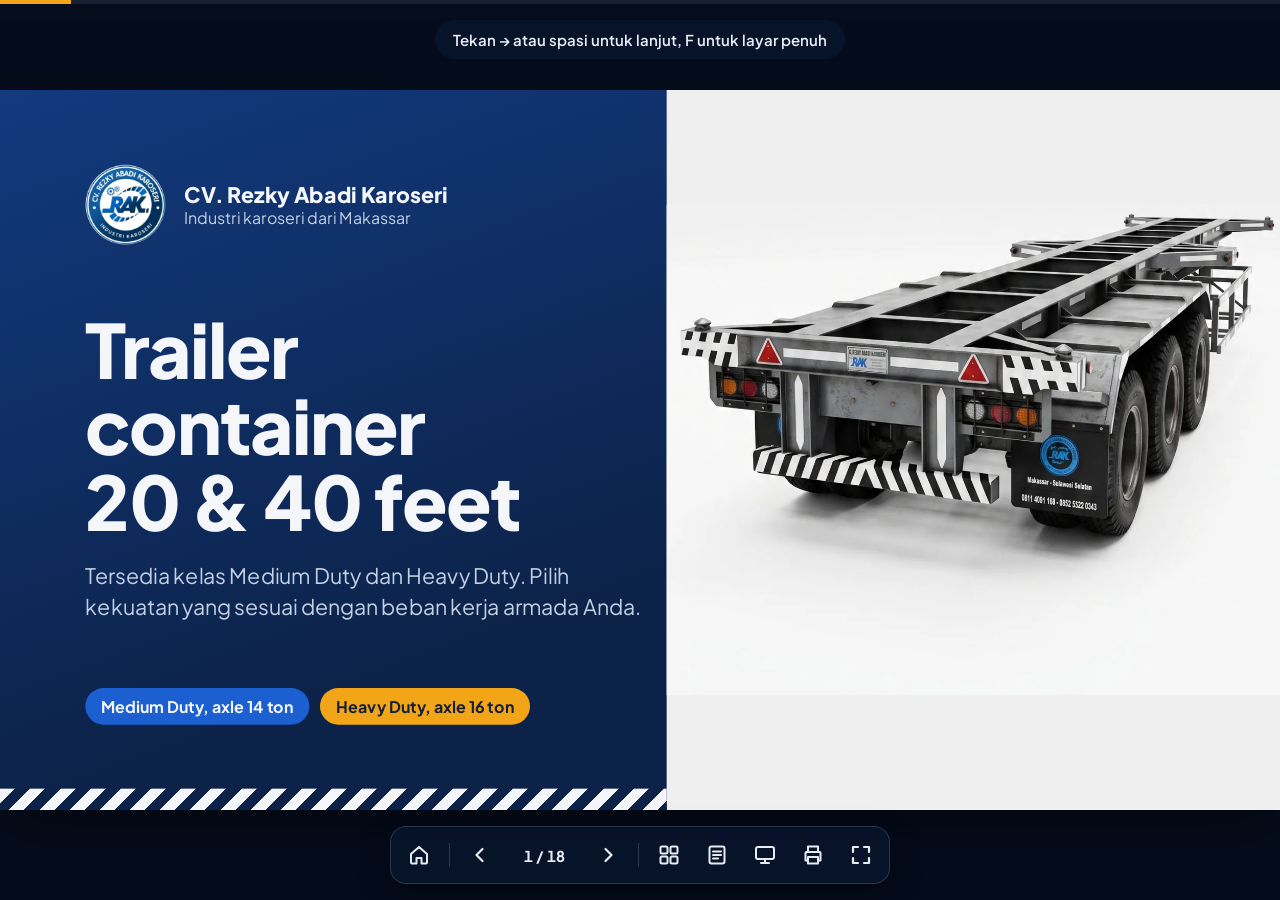
==== commit 88da6827: "Add files via upload" ====
--- a/presentasi/index.html
+++ b/presentasi/index.html
@@ -3,424 +3,417 @@
 <head>
 <meta charset="utf-8">
 <meta name="viewport" content="width=device-width, initial-scale=1, viewport-fit=cover">
-<title>Katalog Harga Trailer Container 20 &amp; 40 Feet | CV. Rezky Abadi Karoseri</title>
-<meta name="claude:viewport-fit-sides" content="cover">
-<meta name="description" content="Daftar harga trailer container 20 dan 40 feet tipe rangka dan plat dari CV. Rezky Abadi Karoseri, Maros, Sulawesi Selatan. Pilih paket ban dan 14 warna, hitung estimasi biaya, dan pesan langsung via WhatsApp.">
-<meta name="theme-color" content="#0e2a52">
-<link rel="canonical" href="https://rezkyabadikaroseri.github.io/">
-<link rel="icon" href="favicon.ico" sizes="any">
-<link rel="icon" type="image/png" href="favicon.png">
-<link rel="apple-touch-icon" href="apple-touch-icon.png">
-
-<meta property="og:type" content="website">
-<meta property="og:locale" content="id_ID">
-<meta property="og:site_name" content="CV. Rezky Abadi Karoseri">
-<meta property="og:title" content="Katalog Harga Trailer Container 20 & 40 Feet">
-<meta property="og:description" content="Trailer rangka & plat dari bengkel kami di Maros. Mulai Rp163.500.000. Hitung estimasi dan pesan via WhatsApp.">
-<meta property="og:url" content="https://rezkyabadikaroseri.github.io/">
+<title>Presentasi Trailer | CV. Rezky Abadi Karoseri</title>
+<meta name="description" content="Presentasi produk CV. Rezky Abadi Karoseri: trailer container 20 dan 40 feet, kelas Medium Duty dan Heavy Duty, harga, spesifikasi, gambar teknik, dan layanan purna jual.">
+<meta name="theme-color" content="#0c2248">
+<meta name="robots" content="noindex">
+<link rel="icon" href="../favicon.ico" sizes="any">
+<link rel="icon" type="image/png" href="../favicon.png">
+<meta property="og:title" content="Presentasi Trailer CV. Rezky Abadi Karoseri">
+<meta property="og:description" content="Trailer container 20 & 40 feet. Medium Duty (axle 14 ton) dan Heavy Duty (axle 16 ton).">
 <meta property="og:image" content="https://rezkyabadikaroseri.github.io/og.jpg">
-<meta property="og:image:width" content="1200">
-<meta property="og:image:height" content="630">
-<meta name="twitter:card" content="summary_large_image">
-
-<link rel="preconnect" href="https://fonts.googleapis.com">
-<link rel="preconnect" href="https://fonts.gstatic.com" crossorigin>
-<link rel="stylesheet" href="https://fonts.googleapis.com/css2?family=Archivo:wdth,wght@62..125,100..900&amp;display=swap">
-<link rel="stylesheet" href="style.css">
-
-<script type="application/ld+json">
-{
-  "@context": "https://schema.org",
-  "@type": "LocalBusiness",
-  "name": "CV. Rezky Abadi Karoseri",
-  "description": "Industri karoseri pembuat trailer container 20 dan 40 feet, tipe rangka dan plat.",
-  "url": "https://rezkyabadikaroseri.github.io/",
-  "logo": "https://rezkyabadikaroseri.github.io/logo.png",
-  "image": "https://rezkyabadikaroseri.github.io/og.jpg",
-  "telephone": "+628114091168",
-  "email": "cv.rezkyabadikaroseri@gmail.com",
-  "address": {
-    "@type": "PostalAddress",
-    "streetAddress": "Jl. Carawali, Temmapaduae, Kec. Marusu",
-    "addressLocality": "Kabupaten Maros",
-    "addressRegion": "Sulawesi Selatan",
-    "postalCode": "90552",
-    "addressCountry": "ID"
-  },
-  "areaServed": "Sulawesi Selatan",
-  "priceRange": "Rp163.500.000 - Rp317.750.000"
-}
-</script>
+<link rel="preload" href="PlusJakartaSans.ttf" as="font" type="font/ttf" crossorigin>
+<link rel="stylesheet" href="presentasi.css">
 </head>
 <body>
 
 <svg width="0" height="0" style="position:absolute" aria-hidden="true" focusable="false">
-  <symbol id="i-wa" viewBox="0 0 24 24"><path fill="currentColor" d="M17.47 14.38c-.3-.15-1.76-.87-2.03-.97-.27-.1-.47-.15-.67.15-.2.3-.77.97-.94 1.16-.17.2-.35.22-.64.08-.3-.15-1.26-.47-2.4-1.48-.88-.79-1.48-1.76-1.65-2.06-.17-.3-.02-.46.13-.61.13-.13.3-.35.45-.52.15-.17.2-.3.3-.5.1-.2.05-.37-.03-.52-.07-.15-.67-1.61-.92-2.2-.24-.58-.49-.5-.67-.51h-.57c-.2 0-.52.07-.8.37-.27.3-1.04 1.02-1.04 2.48 0 1.46 1.07 2.88 1.21 3.07.15.2 2.1 3.2 5.08 4.49.71.3 1.26.49 1.7.63.71.22 1.36.19 1.87.12.57-.09 1.76-.72 2-1.41.25-.7.25-1.29.18-1.41-.08-.13-.28-.2-.57-.35zM12.05 21.79h-.01a9.87 9.87 0 0 1-5.03-1.38l-.36-.21-3.74.98 1-3.65-.24-.37a9.86 9.86 0 0 1-1.51-5.26c0-5.45 4.44-9.88 9.89-9.88 2.64 0 5.12 1.03 6.99 2.9a9.83 9.83 0 0 1 2.89 6.99c0 5.45-4.44 9.88-9.88 9.88zm8.41-18.3A11.82 11.82 0 0 0 12.05 0C5.5 0 .16 5.34.16 11.89c0 2.1.55 4.14 1.59 5.95L.06 24l6.3-1.65a11.88 11.88 0 0 0 5.68 1.45h.01c6.55 0 11.89-5.34 11.89-11.9a11.82 11.82 0 0 0-3.48-8.41z"/></symbol>
-  <symbol id="i-mail" viewBox="0 0 24 24"><path fill="none" stroke="currentColor" stroke-width="1.8" stroke-linejoin="round" d="M3.5 5.5h17v13h-17z"/><path fill="none" stroke="currentColor" stroke-width="1.8" stroke-linejoin="round" d="m3.8 6 8.2 7 8.2-7"/></symbol>
-  <symbol id="i-pin" viewBox="0 0 24 24"><path fill="none" stroke="currentColor" stroke-width="1.8" d="M12 21s-6.5-6.1-6.5-11a6.5 6.5 0 0 1 13 0c0 4.9-6.5 11-6.5 11z"/><circle cx="12" cy="10" r="2.4" fill="none" stroke="currentColor" stroke-width="1.8"/></symbol>
-  <symbol id="i-doc" viewBox="0 0 24 24"><path fill="none" stroke="currentColor" stroke-width="1.8" stroke-linejoin="round" d="M6 2.8h8.5L19 7.3v13.9H6z"/><path fill="none" stroke="currentColor" stroke-width="1.8" d="M14 3v5h5M9 13h7M9 16.5h7"/></symbol>
-  <symbol id="i-copy" viewBox="0 0 24 24"><rect x="8.5" y="8.5" width="11.5" height="11.5" rx="2" fill="none" stroke="currentColor" stroke-width="1.8"/><path fill="none" stroke="currentColor" stroke-width="1.8" d="M15.5 8.5V5.8a1.8 1.8 0 0 0-1.8-1.8H5.8A1.8 1.8 0 0 0 4 5.8v7.9a1.8 1.8 0 0 0 1.8 1.8h2.7"/></symbol>
-  <symbol id="i-share" viewBox="0 0 24 24"><circle cx="18" cy="5.5" r="2.5" fill="none" stroke="currentColor" stroke-width="1.8"/><circle cx="6" cy="12" r="2.5" fill="none" stroke="currentColor" stroke-width="1.8"/><circle cx="18" cy="18.5" r="2.5" fill="none" stroke="currentColor" stroke-width="1.8"/><path fill="none" stroke="currentColor" stroke-width="1.8" d="m8.2 10.8 7.6-4.1M8.2 13.2l7.6 4.1"/></symbol>
-  <symbol id="i-print" viewBox="0 0 24 24"><path fill="none" stroke="currentColor" stroke-width="1.8" stroke-linejoin="round" d="M7 9V3.5h10V9M7 17.5H4.5V10a1 1 0 0 1 1-1h13a1 1 0 0 1 1 1v7.5H17"/><path fill="none" stroke="currentColor" stroke-width="1.8" stroke-linejoin="round" d="M7 14h10v6.5H7z"/></symbol>
-  <symbol id="i-down" viewBox="0 0 24 24"><path fill="none" stroke="currentColor" stroke-width="2" stroke-linecap="round" stroke-linejoin="round" d="m6 9 6 6 6-6"/></symbol>
-  <symbol id="i-plus" viewBox="0 0 24 24"><path fill="none" stroke="currentColor" stroke-width="2" stroke-linecap="round" d="M12 5v14M5 12h14"/></symbol>
-  <symbol id="i-menu" viewBox="0 0 24 24"><path fill="none" stroke="currentColor" stroke-width="2" stroke-linecap="round" d="M4 7h16M4 12h16M4 17h16"/></symbol>
+  <symbol id="ic-check" viewBox="0 0 24 24"><circle cx="12" cy="12" r="10" fill="none" stroke="currentColor" stroke-width="2"/><path d="m7.5 12.3 3 3 6-6.3" fill="none" stroke="currentColor" stroke-width="2.2" stroke-linecap="round" stroke-linejoin="round"/></symbol>
+  <symbol id="ic-tick" viewBox="0 0 24 24"><path d="m5 12.5 4.5 4.5L19 7.5" fill="none" stroke="currentColor" stroke-width="2.6" stroke-linecap="round" stroke-linejoin="round"/></symbol>
+  <symbol id="ic-play" viewBox="0 0 24 24"><path d="M8 5.5v13l11-6.5z" fill="currentColor"/></symbol>
+  <symbol id="ic-prev" viewBox="0 0 24 24"><path d="m14.5 6-6 6 6 6" fill="none" stroke="currentColor" stroke-width="2.2" stroke-linecap="round" stroke-linejoin="round"/></symbol>
+  <symbol id="ic-next" viewBox="0 0 24 24"><path d="m9.5 6 6 6-6 6" fill="none" stroke="currentColor" stroke-width="2.2" stroke-linecap="round" stroke-linejoin="round"/></symbol>
+  <symbol id="ic-grid" viewBox="0 0 24 24"><g fill="none" stroke="currentColor" stroke-width="2"><rect x="3.5" y="3.5" width="7" height="7" rx="1.5"/><rect x="13.5" y="3.5" width="7" height="7" rx="1.5"/><rect x="3.5" y="13.5" width="7" height="7" rx="1.5"/><rect x="13.5" y="13.5" width="7" height="7" rx="1.5"/></g></symbol>
+  <symbol id="ic-full" viewBox="0 0 24 24"><path d="M4 9V4h5M20 9V4h-5M4 15v5h5M20 15v5h-5" fill="none" stroke="currentColor" stroke-width="2.2" stroke-linecap="round" stroke-linejoin="round"/></symbol>
+  <symbol id="ic-notes" viewBox="0 0 24 24"><g fill="none" stroke="currentColor" stroke-width="2" stroke-linecap="round"><rect x="4.5" y="3.5" width="15" height="17" rx="2"/><path d="M8 8.5h8M8 12h8M8 15.5h5"/></g></symbol>
+  <symbol id="ic-screen" viewBox="0 0 24 24"><g fill="none" stroke="currentColor" stroke-width="2" stroke-linecap="round" stroke-linejoin="round"><rect x="3" y="4" width="18" height="12" rx="2"/><path d="M8 20h8M12 16v4"/></g></symbol>
+  <symbol id="ic-print" viewBox="0 0 24 24"><g fill="none" stroke="currentColor" stroke-width="2" stroke-linejoin="round"><path d="M7 9V3.5h10V9M7 17.5H4.5V10a1 1 0 0 1 1-1h13a1 1 0 0 1 1 1v7.5H17"/><path d="M7 14h10v6.5H7z"/></g></symbol>
+  <symbol id="ic-home" viewBox="0 0 24 24"><path d="M4 11 12 4l8 7v8.5a1 1 0 0 1-1 1h-4.5V15h-5v5.5H5a1 1 0 0 1-1-1z" fill="none" stroke="currentColor" stroke-width="2" stroke-linejoin="round"/></symbol>
+  <symbol id="ic-close" viewBox="0 0 24 24"><path d="M6 6l12 12M18 6 6 18" fill="none" stroke="currentColor" stroke-width="2.2" stroke-linecap="round"/></symbol>
+  <symbol id="ic-wa" viewBox="0 0 24 24"><path fill="currentColor" d="M17.47 14.38c-.3-.15-1.76-.87-2.03-.97-.27-.1-.47-.15-.67.15-.2.3-.77.97-.94 1.16-.17.2-.35.22-.64.08-.3-.15-1.26-.47-2.4-1.48-.88-.79-1.48-1.76-1.65-2.06-.17-.3-.02-.46.13-.61.13-.13.3-.35.45-.52.15-.17.2-.3.3-.5.1-.2.05-.37-.03-.52-.07-.15-.67-1.61-.92-2.2-.24-.58-.49-.5-.67-.51h-.57c-.2 0-.52.07-.8.37-.27.3-1.04 1.02-1.04 2.48 0 1.46 1.07 2.88 1.21 3.07.15.2 2.1 3.2 5.08 4.49.71.3 1.26.49 1.7.63.71.22 1.36.19 1.87.12.57-.09 1.76-.72 2-1.41.25-.7.25-1.29.18-1.41-.08-.13-.28-.2-.57-.35zM12.05 21.79h-.01a9.87 9.87 0 0 1-5.03-1.38l-.36-.21-3.74.98 1-3.65-.24-.37a9.86 9.86 0 0 1-1.51-5.26c0-5.45 4.44-9.88 9.89-9.88 2.64 0 5.12 1.03 6.99 2.9a9.83 9.83 0 0 1 2.89 6.99c0 5.45-4.44 9.88-9.88 9.88zm8.41-18.3A11.82 11.82 0 0 0 12.05 0C5.5 0 .16 5.34.16 11.89c0 2.1.55 4.14 1.59 5.95L.06 24l6.3-1.65a11.88 11.88 0 0 0 5.68 1.45h.01c6.55 0 11.89-5.34 11.89-11.9a11.82 11.82 0 0 0-3.48-8.41z"/></symbol>
 </svg>
 
-<header class="topbar">
-  <div class="wrap topbar__in">
-    <a class="brand" href="#top" aria-label="CV. Rezky Abadi Karoseri, ke atas halaman">
-      <img src="logo.webp" alt="" width="42" height="42">
-      <span class="brand__name"><b>Rezky Abadi Karoseri</b><small>Industri karoseri, Maros</small></span>
-    </a>
-    <button class="menu-btn" id="menuBtn" type="button" aria-expanded="false" aria-controls="nav" aria-label="Buka menu">
-      <svg aria-hidden="true"><use href="#i-menu"/></svg>
-    </button>
-    <nav class="nav" id="nav" aria-label="Navigasi utama">
-      <a href="#harga">Harga</a>
-      <a href="#banding">Bandingkan</a>
-      <a href="#warna">Warna</a>
-      <a href="#pesan">Hitung &amp; pesan</a>
-      <a href="#kontak">Kontak</a>
-      <a href="presentasi.html">Presentasi</a>
-    </nav>
-    <a class="btn btn--wa btn--sm topbar__wa" data-wa="umum" href="https://wa.me/628114091168" target="_blank" rel="noopener">
-      <svg aria-hidden="true"><use href="#i-wa"/></svg>WhatsApp
-    </a>
-  </div>
-</header>
-
-<main id="top">
-
-  <section class="hero" aria-labelledby="hero-title">
-    <div class="wrap hero__in">
-      <div class="hero__text">
-        <h1 id="hero-title">Katalog harga trailer container 20 &amp; 40&nbsp;feet</h1>
-        <p class="hero__lead">Tipe rangka dan plat, dikerjakan di bengkel kami sendiri di Maros, Sulawesi Selatan. Pilih paket ban dan warna, estimasi biayanya langsung terhitung.</p>
-        <div class="hero__actions">
-          <a class="btn btn--primary" href="#harga">Lihat daftar harga</a>
-          <a class="btn btn--wa-ghost" data-wa="umum" href="https://wa.me/628114091168" target="_blank" rel="noopener">
-            <svg aria-hidden="true"><use href="#i-wa"/></svg>Chat Mr. Aziz
-          </a>
-        </div>
-        <dl class="plate facts" aria-label="Ringkasan katalog">
-          <div><dt>Harga mulai</dt><dd id="factFrom">Rp163.500.000</dd></div>
-          <div><dt>Pengerjaan</dt><dd>± 3 minggu/unit</dd></div>
-          <div><dt>Uang muka</dt><dd>DP 50%</dd></div>
-          <div><dt>Pilihan warna</dt><dd>14 warna</dd></div>
-        </dl>
+<div id="viewport">
+<main id="stage" aria-live="polite">
+
+<!-- 1. Sampul -->
+<section class="slide s-cover grad" data-title="Sampul">
+  <div class="cover-photo"><img src="../40ft-rangka.webp" alt="Trailer 40 feet rangka buatan CV. Rezky Abadi Karoseri, tampak belakang"></div>
+  <div class="hazard cover-hazard" aria-hidden="true"></div>
+  <div class="cover-col">
+    <div class="brandrow">
+      <img src="logo-rak.png" alt="Logo CV. Rezky Abadi Karoseri" width="120" height="120">
+      <div><p class="brandname">CV. Rezky Abadi Karoseri</p><p class="brandsub">Industri karoseri dari Makassar</p></div>
+    </div>
+    <div class="cover-main">
+      <h1>Trailer container<br>20 &amp; 40 feet</h1>
+      <p class="lead">Tersedia kelas Medium Duty dan Heavy Duty. Pilih kekuatan yang sesuai dengan beban kerja armada Anda.</p>
+    </div>
+    <div class="pillrow">
+      <span class="pill">Medium Duty, axle 14 ton</span>
+      <span class="pill amber">Heavy Duty, axle 16 ton</span>
+    </div>
+  </div>
+  <aside class="notes">Selamat datang. Kami dari CV. Rezky Abadi Karoseri, industri karoseri dari Makassar. Hari ini kami perkenalkan trailer container 20 dan 40 feet, tipe rangka dan plat, yang tersedia dalam dua kelas kekuatan: Medium Duty dengan axle 14 ton dan Heavy Duty dengan axle 16 ton. Bapak/Ibu bisa memilih sesuai beban kerja armada.</aside>
+</section>
+
+<!-- 2. Video lini trailer -->
+<section class="slide s-video dark" data-title="Video lini trailer">
+  <div class="vid wide" data-label="Video lini trailer, 1 menit">
+    <video src="video-profil-trailer.mp4" poster="poster-profil-trailer.jpg" preload="none" playsinline></video>
+    <img class="print-poster" src="poster-profil-trailer.jpg" alt="">
+    <button class="playbtn" type="button"><svg aria-hidden="true"><use href="#ic-play"/></svg><span>Putar video</span></button>
+  </div>
+  <aside class="notes">Klik video untuk memutar (bersuara, 1 menit). Video ini memperkenalkan empat tipe trailer produksi RAK: 20 feet rangka, 20 feet plat, 40 feet rangka, dan 40 feet plat.</aside>
+</section>
+
+<!-- 3. Tentang kami -->
+<section class="slide s-split" data-title="Tentang kami">
+  <div class="col">
+    <h2 class="title">Tentang kami</h2>
+    <p class="body">CV. Rezky Abadi Karoseri adalah industri karoseri dari Makassar. Kami memproduksi trailer container 20 dan 40 feet, tipe rangka maupun plat, langsung dari bengkel kami sendiri.</p>
+    <ul class="checks">
+      <li><svg aria-hidden="true"><use href="#ic-check"/></svg>Rangka dari baja pilihan</li>
+      <li><svg aria-hidden="true"><use href="#ic-check"/></svg>Dilas presisi oleh tenaga ahli</li>
+      <li><svg aria-hidden="true"><use href="#ic-check"/></svg>Sparepart merek HJBridge</li>
+      <li><svg aria-hidden="true"><use href="#ic-check"/></svg>Dikerjakan di bengkel sendiri, Kabupaten Maros</li>
+    </ul>
+  </div>
+  <div class="vid tall" data-label="Video perkenalan, 31 detik">
+    <video src="video-perkenalan.mp4" poster="poster-perkenalan.jpg" preload="none" playsinline></video>
+    <img class="print-poster" src="poster-perkenalan.jpg" alt="">
+    <button class="playbtn" type="button"><svg aria-hidden="true"><use href="#ic-play"/></svg><span>Putar video</span></button>
+  </div>
+  <aside class="notes">Kami membuat sendiri setiap unit di bengkel kami di Maros: rangka dari baja pilihan, dilas presisi oleh tenaga ahli, dengan sparepart merek HJBridge. Klik video di kanan untuk memutar perkenalan singkat (31 detik, bersuara).</aside>
+</section>
+
+<!-- 4. Empat tipe -->
+<section class="slide" data-title="Empat tipe trailer">
+  <h2 class="title">Empat tipe trailer</h2>
+  <div class="prodrow">
+    <article class="prod"><img src="../20ft-rangka.webp" alt="Trailer 20 feet rangka, tampak belakang"><div><h3>20 Feet Rangka</h3><p>Rangka terbuka untuk kontainer 20 feet. Ringan dan lincah.</p><p class="tagline">2 axle (tandem)</p></div></article>
+    <article class="prod"><img src="../20ft-plat.webp" alt="Trailer 20 feet plat dengan headboard"><div><h3>20 Feet Plat</h3><p>Lantai plat bordes untuk kontainer, alat berat, dan material proyek.</p><p class="tagline">2 axle (tandem)</p></div></article>
+    <article class="prod"><img src="../40ft-rangka.webp" alt="Trailer 40 feet rangka, tampak belakang"><div><h3>40 Feet Rangka</h3><p>Rangka panjang untuk kontainer 40 feet, beban lebih merata.</p><p class="tagline">3 axle (tri-axle)</p></div></article>
+    <article class="prod"><img src="../40ft-plat.webp" alt="Trailer 40 feet plat dengan headboard"><div><h3>40 Feet Plat</h3><p>Dek plat bordes 40 feet untuk muatan panjang dan berat.</p><p class="tagline">3 axle (tri-axle)</p></div></article>
+  </div>
+  <aside class="notes">Ada empat tipe: 20 feet rangka, 20 feet plat, 40 feet rangka, dan 40 feet plat. Rangka untuk mengangkut kontainer. Plat punya lantai plat bordes penuh, bisa untuk kontainer, alat berat, maupun material proyek. Tipe 20 feet memakai 2 axle, tipe 40 feet memakai 3 axle.</aside>
+</section>
+
+<!-- 5. Dua kelas -->
+<section class="slide" data-title="Pilih sesuai kebutuhan">
+  <h2 class="title">Pilih sesuai kebutuhan Anda</h2>
+  <div class="duty-row">
+    <div class="duty md">
+      <h3>Medium Duty</h3>
+      <div><p class="big">14 ton</p><p class="cap">Kapasitas axle</p></div>
+      <hr>
+      <ul><li>Mainframe IWF 450 mm</li><li>Untuk angkutan kontainer dan muatan umum</li><li class="em">Harga sesuai katalog</li></ul>
+    </div>
+    <div class="duty hd">
+      <h3>Heavy Duty</h3>
+      <div><p class="big">16 ton</p><p class="cap">Kapasitas axle</p></div>
+      <hr>
+      <ul><li>Mainframe WF 500</li><li>Untuk muatan lebih berat dan pemakaian lebih intens</li><li class="em">Harga sesuai penawaran</li></ul>
+    </div>
+  </div>
+  <aside class="notes">Setiap armada punya kebutuhan berbeda, jadi kami sediakan dua kelas kekuatan. Medium Duty memakai axle 14 ton dan mainframe IWF 450 mm, cocok untuk angkutan kontainer dan muatan umum; harganya sesuai katalog. Heavy Duty memakai axle 16 ton dan mainframe WF 500, untuk muatan yang lebih berat; harganya kami berikan lewat penawaran.</aside>
+</section>
+
+<!-- 6. Video Medium Duty -->
+<section class="slide s-video dark" data-title="Video Medium Duty">
+  <div class="vid wide" data-label="Video Medium Duty, 40 detik">
+    <video src="video-medium-duty.mp4" poster="poster-medium-duty.jpg" preload="none" playsinline></video>
+    <img class="print-poster" src="poster-medium-duty.jpg" alt="">
+    <button class="playbtn" type="button"><svg aria-hidden="true"><use href="#ic-play"/></svg><span>Putar video</span></button>
+  </div>
+  <aside class="notes">Video Medium Duty (40 detik, tanpa suara, silakan dijelaskan sambil diputar). Gambar teknik trailer 20 feet rangka 2 axle digambar ulang: panjang 740 cm, tinggi 154 cm, lebar 250 cm. Ditunjukkan chasis WF 450, kingpin standar 2 inci, axle 14 ton, tempat ban serep, landing gear standard cup 28T, dan twist lock 4 pcs.</aside>
+</section>
+
+<!-- 7. Harga Medium Duty -->
+<section class="slide tight" data-title="Medium Duty: daftar harga">
+  <div class="head"><span class="pill">Medium Duty, axle 14 ton</span><h2 class="title">Daftar harga per unit</h2></div>
+  <table class="price">
+    <thead><tr><th>Tipe trailer</th><th>Sampai Velg</th><th>Ban Vulkanisir</th><th>Ban Asli</th></tr></thead>
+    <tbody>
+      <tr><td>20 Feet Rangka</td><td>Rp163.500.000</td><td>Rp181.600.000</td><td>Rp201.750.000</td></tr>
+      <tr><td>20 Feet Plat</td><td>Rp180.500.000</td><td>Rp198.600.000</td><td>Rp218.750.000</td></tr>
+      <tr><td>40 Feet Rangka</td><td>Rp225.500.000</td><td>Rp251.650.000</td><td>Rp280.750.000</td></tr>
+      <tr><td>40 Feet Plat</td><td>Rp262.500.000</td><td>Rp288.650.000</td><td>Rp317.750.000</td></tr>
+    </tbody>
+  </table>
+  <div class="pkgrow">
+    <div><b>Sampai Velg</b><span>Rangka lengkap dan velg, tanpa ban</span></div>
+    <div><b>Ban Vulkanisir</b><span>Sudah termasuk ban vulkanisir</span></div>
+    <div><b>Ban Asli</b><span>Sudah termasuk ban asli baru</span></div>
+  </div>
+  <p class="foot-note">Harga dapat berubah sewaktu-waktu. Konfirmasikan harga terbaru sebelum memesan.</p>
+  <aside class="notes">Ini harga katalog untuk kelas Medium Duty, per unit. Ada tiga paket: Sampai Velg (tanpa ban), Ban Vulkanisir, dan Ban Asli. Harga terendah Rp163.500.000 untuk 20 feet rangka paket sampai velg. Ingatkan bahwa harga dapat berubah, jadi selalu konfirmasi harga terbaru.</aside>
+</section>
+
+<!-- 8. Spesifikasi Medium Duty -->
+<section class="slide tight" data-title="Medium Duty: spesifikasi">
+  <div class="head"><span class="pill">Medium Duty, axle 14 ton</span><h2 class="title">Spesifikasi standar</h2></div>
+  <div class="spec-wrap">
+    <dl class="specgrid">
+      <div><dt>Frame utama</dt><dd>IWF 450 mm</dd></div>
+      <div><dt>Cross member</dt><dd>IWF 150/200 mm</dd></div>
+      <div><dt>Dudukan twist lock</dt><dd>IWF 200 mm</dd></div>
+      <div><dt>Twist lock</dt><dd>4 pcs</dd></div>
+      <div><dt>Kingpin</dt><dd>Standar 2"</dd></div>
+      <div><dt>Landing gear</dt><dd>Standard cup 28T</dd></div>
+      <div><dt>Pengereman</dt><dd>Chamber double</dd></div>
+      <div><dt>Axle</dt><dd>14T per sumbu</dd></div>
+      <div><dt>Suspensi</dt><dd>90 mm</dd></div>
+      <div><dt>Side guard dan spakbor</dt><dd>Kanan dan kiri</dd></div>
+    </dl>
+    <div class="diffcard">
+      <h3>Berbeda per tipe</h3>
+      <div><span>Jumlah axle</span><b>2 buah (20 feet), 3 buah (40 feet)</b></div>
+      <div><span>Velg baru, 10 lubang*</span><b>9 pcs (20 feet), 13 pcs (40 feet)</b></div>
+      <div><span>Lantai</span><b>Plat bordes 4 mm (tipe plat)</b></div>
+      <div><span>Side member</span><b>IWF 200 mm (kecuali 20 Rangka)</b></div>
+      <p>*Sudah termasuk 1 velg untuk ban serep</p>
+    </div>
+  </div>
+  <aside class="notes">Semua tipe Medium Duty memakai frame utama IWF 450 mm, kingpin standar 2 inci, landing gear standard cup 28 ton, rem chamber double, dan axle 14 ton. Perbedaannya ada di jumlah axle, jumlah velg, lantai plat bordes untuk tipe plat, dan side member.</aside>
+</section>
+
+<!-- 9. Gambar teknik Medium -->
+<section class="slide tight" data-title="Medium Duty: gambar teknik">
+  <div class="head"><span class="pill">Medium Duty, axle 14 ton</span><h2 class="title">Gambar teknik 20 Feet Rangka</h2></div>
+  <div class="drawing-row">
+    <figure class="drawing"><img src="gambar-medium-20ft-rangka.png" alt="Gambar teknik trailer 20 feet rangka 2 axle: tampak samping, atas, dan belakang, skala 1:50"></figure>
+    <div class="legend">
+      <div class="dimbox"><span>Panjang × lebar × tinggi</span><b>740 × 250 × 154 cm</b></div>
+      <div><p class="lt">Keterangan gambar</p>
+      <ol>
+        <li>Chasis (mainframe) WF 450</li><li>Cross member WF 200</li><li>UNP 150 × 75 × 6,5 mm</li><li>Twist lock</li><li>Landing gear</li>
+        <li>Kingpin</li><li>Plat tekuk 4,0 mm</li><li>WF 200</li><li>Bemper samping UNP 65</li><li>Tempat ban serep UNP 65</li>
+      </ol></div>
+      <p class="lt2">2 axle, skala 1 : 50</p>
+    </div>
+  </div>
+  <aside class="notes">Ini gambar teknik trailer 20 feet rangka 2 axle. Panjang 740 cm, lebar 250 cm, tinggi 154 cm. Nomor di gambar sesuai daftar keterangan di kanan, misalnya nomor 1 chasis WF 450 dan nomor 6 kingpin.</aside>
+</section>
+
+<!-- 10. Video Heavy Duty -->
+<section class="slide s-video dark" data-title="Video Heavy Duty">
+  <div class="vid wide" data-label="Video Heavy Duty, 46 detik">
+    <video src="video-heavy-duty.mp4" poster="poster-heavy-duty.jpg" preload="none" playsinline></video>
+    <img class="print-poster" src="poster-heavy-duty.jpg" alt="">
+    <button class="playbtn amber" type="button"><svg aria-hidden="true"><use href="#ic-play"/></svg><span>Putar video</span></button>
+  </div>
+  <aside class="notes">Video Heavy Duty (46 detik, tanpa suara, silakan dijelaskan sambil diputar). Gambar teknik trailer 40 feet lantai 3 axle Heavy Duty: panjang 1220 cm, tinggi 148 cm, lebar 250 cm. Ditunjukkan bemper belakang UNP 200, penyangga cross member plat 10 mm, axle 16 ton dengan velg 10 lubang, rumah tajuk plat 8 mm, landing gear, chasis WF 500, kingpin, dan plat lantai polos 4 mm.</aside>
+</section>
+
+<!-- 11. Heavy Duty -->
+<section class="slide dark tight" data-title="Heavy Duty: konstruksi">
+  <div class="head"><span class="pill amber">Heavy Duty</span><h2 class="title">Untuk muatan yang lebih berat</h2></div>
+  <div class="hd-row">
+    <div class="hd-stats">
+      <div><p class="big amber-t">16 ton</p><p class="cap">Kapasitas axle, velg 10 lubang</p></div>
+      <div><p class="big">WF 500</p><p class="cap">Chasis (mainframe)</p></div>
+      <p class="hd-price">Harga sesuai penawaran. Hubungi kami untuk detail Heavy Duty.</p>
+    </div>
+    <div class="hd-card">
+      <h3>Konstruksi</h3>
+      <ul>
+        <li><svg aria-hidden="true"><use href="#ic-tick"/></svg>Side member WF 200</li>
+        <li><svg aria-hidden="true"><use href="#ic-tick"/></svg>Cross member WF 200</li>
+        <li><svg aria-hidden="true"><use href="#ic-tick"/></svg>Plat lantai polos 4 mm</li>
+        <li><svg aria-hidden="true"><use href="#ic-tick"/></svg>Rumah tajuk plat 8 mm</li>
+        <li><svg aria-hidden="true"><use href="#ic-tick"/></svg>Penyangga cross member plat 10 mm</li>
+        <li><svg aria-hidden="true"><use href="#ic-tick"/></svg>Kotak alat plat 2,5 mm</li>
+        <li><svg aria-hidden="true"><use href="#ic-tick"/></svg>Bemper belakang UNP 200</li>
+      </ul>
+    </div>
+  </div>
+  <aside class="notes">Untuk muatan yang lebih berat, kami sediakan kelas Heavy Duty. Axle-nya 16 ton dengan velg 10 lubang, chasis memakai WF 500, dan konstruksinya diperkuat: rumah tajuk plat 8 mm, penyangga cross member plat 10 mm, serta bemper belakang UNP 200. Harga Heavy Duty kami berikan lewat penawaran sesuai kebutuhan.</aside>
+</section>
+
+<!-- 12. Gambar teknik Heavy -->
+<section class="slide tight" data-title="Heavy Duty: gambar teknik">
+  <div class="head"><span class="pill amber">Heavy Duty, axle 16 ton</span><h2 class="title">Gambar teknik 40 Feet Plat</h2></div>
+  <div class="drawing-row">
+    <figure class="drawing"><img src="gambar-heavy-40ft-lantai.png" alt="Gambar teknik trailer 40 feet lantai 3 axle Heavy Duty: tampak atas, samping, dan belakang, skala 1:50"></figure>
+    <div class="legend">
+      <div class="dimbox"><span>Panjang × lebar × tinggi</span><b>1220 × 250 × 148 cm</b></div>
+      <div><p class="lt">Keterangan gambar</p>
+      <ol>
+        <li>Chasis (mainframe) WF 500</li><li>Side member WF 200</li><li>Cross member WF 200</li><li>Twist lock</li><li>Rumah tajuk plat 8 mm</li><li>Kingpin</li>
+        <li>Penyangga cross member plat 10 mm</li><li>Landing gear</li><li>Kotak alat plat 2,5 mm</li><li>Tempat ban serep UNP 65</li><li>UNP 65</li><li>Bemper belakang UNP 200</li>
+      </ol></div>
+      <p class="lt2">3 axle, skala 1 : 50</p>
+    </div>
+  </div>
+  <aside class="notes">Contoh Heavy Duty: trailer 40 feet lantai (plat) 3 axle. Panjang 1220 cm, lebar 250 cm, tinggi 148 cm. Lantainya plat polos 4 mm, dengan plat setrip untuk ikat tali di sisi samping. Axle 16 ton dengan velg 10 lubang.</aside>
+</section>
+
+<!-- 13. Cara memilih -->
+<section class="slide s-choose" data-title="Cara memilih">
+  <h2 class="title">Cara memilih trailer yang tepat</h2>
+  <ol class="steps4">
+    <li><p class="num">1</p><h3>Ukuran</h3><p>20 feet atau 40 feet, sesuai kontainer dan panjang muatan Anda.</p></li>
+    <li><p class="num">2</p><h3>Rangka atau plat</h3><p>Rangka untuk kontainer. Plat untuk kontainer, alat berat, dan material proyek.</p></li>
+    <li><p class="num">3</p><h3>Kelas kekuatan</h3><p>Medium Duty dengan axle 14 ton, atau Heavy Duty dengan axle 16 ton untuk muatan lebih berat.</p></li>
+    <li><p class="num">4</p><h3>Paket ban dan warna</h3><p>Sampai velg, ban vulkanisir, atau ban asli. Pilih dari 14 warna.</p></li>
+  </ol>
+  <p class="closing">Belum yakin? Tim kami siap membantu menentukan kombinasi yang tepat untuk armada Anda.</p>
+  <aside class="notes">Ada empat pertanyaan untuk memilih: ukuran 20 atau 40 feet, tipe rangka atau plat, kelas Medium Duty atau Heavy Duty, lalu paket ban dan warna. Tanyakan ke calon customer jenis muatan dan rute armadanya, lalu bantu tentukan kombinasinya.</aside>
+</section>
+
+<!-- 14. Warna -->
+<section class="slide s-colors" data-title="14 pilihan warna">
+  <div class="head"><h2 class="title">14 pilihan warna</h2><p class="body">Tersedia untuk semua tipe trailer, sesuai permintaan Anda.</p></div>
+  <ul class="colors">
+    <li><img src="../pink-fuchsia.webp" alt=""><span>Pink Fuchsia</span></li>
+    <li><img src="../pink-dusty.webp" alt=""><span>Pink Dusty</span></li>
+    <li><img src="../merah.webp" alt=""><span>Merah</span></li>
+    <li><img src="../oranye.webp" alt=""><span>Oranye</span></li>
+    <li><img src="../kuning.webp" alt=""><span>Kuning</span></li>
+    <li><img src="../hijau-lime.webp" alt=""><span>Hijau Lime</span></li>
+    <li><img src="../hijau-daun.webp" alt=""><span>Hijau Daun</span></li>
+    <li><img src="../hijau-botol.webp" alt=""><span>Hijau Botol</span></li>
+    <li><img src="../hijau-mint.webp" alt=""><span>Hijau Mint</span></li>
+    <li><img src="../hijau-toska.webp" alt=""><span>Hijau Toska</span></li>
+    <li><img src="../biru-langit.webp" alt=""><span>Biru Langit</span></li>
+    <li><img src="../biru-royal.webp" alt=""><span>Biru Royal</span></li>
+    <li><img src="../biru-dongker.webp" alt=""><span>Biru Dongker</span></li>
+    <li><img src="../putih.webp" alt=""><span>Putih</span></li>
+  </ul>
+  <p class="foot-inline">Warna final dapat sedikit berbeda dari layar karena kondisi cahaya saat pemotretan. Konsultasikan pilihan warna dengan admin kami.</p>
+  <aside class="notes">Semua tipe bisa dicat dengan salah satu dari 14 warna ini. Foto diambil dari unit asli. Ingatkan bahwa warna di layar bisa sedikit berbeda dari aslinya.</aside>
+</section>
+
+<!-- 15. Purna jual -->
+<section class="slide s-split" data-title="Layanan purna jual">
+  <div class="col">
+    <h2 class="title">Layanan purna jual</h2>
+    <p class="body">Tiga bulan, tiga kali kunjungan perawatan. Tim kami datang langsung ke lokasi Anda.</p>
+    <ol class="timeline">
+      <li><b>Bulan 1</b><div><h3>Pelumasan titik vital</h3><p>Kingpin dan kaki penyangga diberi grease.</p></div></li>
+      <li><b>Bulan 2</b><div><h3>Pen per dan as rem dilumasi</h3><p>Saat trailer sudah bekerja keras, supaya tidak cepat aus.</p></div></li>
+      <li><b>Bulan 3</b><div><h3>Pengecekan akhir</h3><p>Semua titik dicek ulang dan dilumasi, supaya trailer siap jalan.</p></div></li>
+    </ol>
+    <p class="note-strong">Khusus wilayah Makassar.</p>
+  </div>
+  <div class="vid tall" data-label="Video purna jual, 42 detik">
+    <video src="video-purna-jual.mp4" poster="poster-purna-jual.jpg" preload="none" playsinline></video>
+    <img class="print-poster" src="poster-purna-jual.jpg" alt="">
+    <button class="playbtn" type="button"><svg aria-hidden="true"><use href="#ic-play"/></svg><span>Putar video</span></button>
+  </div>
+  <aside class="notes">Kami tidak berhenti di serah terima unit. Selama 3 bulan, tim kami datang 3 kali ke lokasi customer: bulan pertama pelumasan kingpin dan kaki penyangga, bulan kedua pen per dan as rem, bulan ketiga pengecekan akhir semua titik. Layanan ini khusus wilayah Makassar. Klik video di kanan untuk memutar (42 detik, bersuara).</aside>
+</section>
+
+<!-- 16. Kingpin -->
+<section class="slide s-split" data-title="Perawatan kingpin">
+  <div class="col">
+    <h2 class="title">Perawatan kingpin</h2>
+    <p class="body">Kingpin adalah titik sambung antara trailer dan piringan (fifth wheel) di kepala truk.</p>
+    <div class="chain"><span>Jarang di-grease</span><i aria-hidden="true"></i><span>Aus</span><i aria-hidden="true"></i><span>Oblak</span></div>
+    <p class="body">Kingpin yang oblak membuat sambungan tidak aman, dan truk harus berhenti untuk perbaikan.</p>
+    <div class="tipcard"><p class="k">Saran kami</p><p class="v">3 kali dalam 3 bulan</p><p class="d">Grease kingpin secara rutin supaya tidak cepat aus.</p></div>
+  </div>
+  <div class="vid tall" data-label="Video perawatan kingpin, 41 detik">
+    <video src="video-kingpin.mp4" poster="poster-kingpin.jpg" preload="none" playsinline></video>
+    <img class="print-poster" src="poster-kingpin.jpg" alt="">
+    <button class="playbtn" type="button"><svg aria-hidden="true"><use href="#ic-play"/></svg><span>Putar video</span></button>
+  </div>
+  <aside class="notes">Kingpin adalah titik sambung trailer dengan piringan di kepala truk. Kalau jarang di-grease, kingpin cepat aus lalu oblak, dan truk terpaksa berhenti. Saran kami: grease kingpin 3 kali dalam 3 bulan. Klik video di kanan untuk memutar (41 detik, bersuara).</aside>
+</section>
+
+<!-- 17. Ketentuan -->
+<section class="slide" data-title="Ketentuan pemesanan">
+  <h2 class="title">Ketentuan pemesanan</h2>
+  <div class="tiles">
+    <div><p class="v">50%</p><p>Uang muka (DP) dari total harga</p></div>
+    <div><p class="v">± 3 minggu</p><p>Waktu pengerjaan per unit</p></div>
+    <div><p class="v">HJBridge</p><p>Merek sparepart yang kami gunakan</p></div>
+  </div>
+  <div class="flow">
+    <h3>Alur pemesanan</h3>
+    <ol>
+      <li><b>1</b><span>Pilih tipe, kelas, dan paket ban</span></li>
+      <li><b>2</b><span>Konsultasikan warna dan detail</span></li>
+      <li><b>3</b><span>Bayar uang muka 50%</span></li>
+      <li><b>4</b><span>Unit dikerjakan ± 3 minggu</span></li>
+    </ol>
+  </div>
+  <p class="foot-inline">Velg baru sudah termasuk 1 untuk ban serep. Harga dapat berubah sewaktu-waktu.</p>
+  <aside class="notes">Ketentuannya sederhana: uang muka 50% dari total harga, pengerjaan kurang lebih 3 minggu per unit, dan sparepart memakai merek HJBridge. Alurnya: pilih tipe, kelas, dan paket ban; konsultasikan warna; bayar DP; lalu unit kami kerjakan.</aside>
+</section>
+
+<!-- 18. Kontak -->
+<section class="slide s-contact grad" data-title="Konsultasi & pemesanan">
+  <div class="hazard full" aria-hidden="true"></div>
+  <div class="col">
+    <div class="brandrow small"><img src="logo-rak.png" alt="Logo CV. Rezky Abadi Karoseri" width="88" height="88"><p class="brandname">CV. Rezky Abadi Karoseri</p></div>
+    <h2 class="title">Konsultasi &amp; pemesanan</h2>
+    <p class="lead">Hubungi kami untuk penawaran, kunjungan ke bengkel, atau pertanyaan seputar trailer.</p>
+    <div class="contacts">
+      <div class="two">
+        <div><span>Mr. Aziz, WhatsApp</span><b>0811-4091-168</b></div>
+        <div><span>Digital Marketing RAK, WhatsApp</span><b>0811-4441-0226</b></div>
       </div>
-      <figure class="hero__fig">
-        <img src="40ft-rangka.webp" width="1200" height="960" alt="Trailer 40 feet rangka buatan CV. Rezky Abadi Karoseri, tampak belakang dengan 3 sumbu roda" fetchpriority="high">
-      </figure>
-    </div>
-    <div class="hazard" aria-hidden="true"></div>
-  </section>
-
-  <!-- ===== Daftar harga ===== -->
-  <section class="section" id="harga" aria-labelledby="harga-title">
-    <div class="wrap">
-      <div class="section__head">
-        <h2 id="harga-title">Daftar harga</h2>
-        <p>Harga per unit, <span data-updated>per Oktober 2026</span>. Pilih paket ban untuk melihat harga yang sesuai dengan kebutuhan Anda.</p>
-      </div>
-
-      <div class="toolbar" role="group" aria-label="Atur tampilan daftar harga">
-        <div class="toolbar__group toolbar__group--paket">
-          <span class="field-label" id="lblPaket">Paket ban</span>
-          <div class="seg seg--strong" role="radiogroup" aria-labelledby="lblPaket" data-paket-group="toolbar"></div>
-        </div>
-        <div class="toolbar__group">
-          <span class="field-label" id="lblUkuran">Ukuran</span>
-          <div class="seg" role="radiogroup" aria-labelledby="lblUkuran">
-            <label><input type="radio" name="fUkuran" value="all" checked><span>Semua</span></label>
-            <label><input type="radio" name="fUkuran" value="20"><span>20 feet</span></label>
-            <label><input type="radio" name="fUkuran" value="40"><span>40 feet</span></label>
-          </div>
-        </div>
-        <div class="toolbar__group">
-          <span class="field-label" id="lblTipe">Tipe</span>
-          <div class="seg" role="radiogroup" aria-labelledby="lblTipe">
-            <label><input type="radio" name="fTipe" value="all" checked><span>Semua</span></label>
-            <label><input type="radio" name="fTipe" value="Rangka"><span>Rangka</span></label>
-            <label><input type="radio" name="fTipe" value="Plat"><span>Plat</span></label>
-          </div>
-        </div>
-        <div class="toolbar__group">
-          <label class="field-label" for="fSort">Urutkan</label>
-          <select class="select" id="fSort">
-            <option value="ukuran">Ukuran</option>
-            <option value="murah">Harga terendah</option>
-            <option value="mahal">Harga tertinggi</option>
-          </select>
-        </div>
-        <p class="toolbar__count" id="count" aria-live="polite"></p>
-      </div>
-
-      <div class="products" id="products"></div>
-      <p class="price-note">Harga dapat berubah sewaktu-waktu. Sparepart menggunakan merek HJBridge. Konfirmasikan harga terbaru dengan admin sebelum memesan.</p>
-    </div>
-  </section>
-
-  <!-- ===== Bandingkan ===== -->
-  <section class="section section--steel" id="banding" aria-labelledby="banding-title">
-    <div class="wrap">
-      <div class="section__head">
-        <h2 id="banding-title">Bandingkan semua tipe</h2>
-        <p>Keempat tipe memakai frame utama, kingpin, landing gear, dan sistem rem yang sama. Perbedaan utamanya ada pada jumlah sumbu roda, lantai, dan jumlah velg.</p>
-      </div>
-      <div class="compare-tools">
-        <label class="check"><input type="checkbox" id="onlyDiff"> Tampilkan perbedaan saja</label>
-        <span class="legend">Baris yang berbeda antar tipe</span>
-      </div>
-      <div class="table-wrap">
-        <table class="ctable" id="ctable"></table>
-      </div>
-    </div>
-  </section>
-
-  <!-- ===== Warna ===== -->
-  <section class="section" id="warna" aria-labelledby="warna-title">
-    <div class="wrap">
-      <div class="section__head">
-        <h2 id="warna-title">14 pilihan warna</h2>
-        <p>Semua tipe trailer bisa dicat dengan warna di bawah ini. Pilih warna untuk melihat contohnya pada unit asli.</p>
-      </div>
-      <div class="colors">
-        <div class="color-stage">
-          <div class="color-stage__img"><img id="colorImg" src="biru-royal.webp" width="375" height="215" alt="Contoh trailer warna Biru Royal"></div>
-          <div class="color-stage__meta">
-            <span class="color-stage__name"><i class="chip" id="colorChip"></i><span id="colorName">Biru Royal</span></span>
-            <button class="btn btn--primary btn--sm" type="button" id="useColor">Pakai warna ini</button>
-          </div>
-          <p class="color-note">Warna final dapat sedikit berbeda dari layar karena kondisi cahaya saat pemotretan. Konsultasikan pilihan warna Anda dengan admin kami.</p>
-        </div>
-        <div class="swatches" id="swatches" role="radiogroup" aria-label="Pilihan warna"></div>
-      </div>
-    </div>
-  </section>
-
-  <!-- ===== Hitung & pesan ===== -->
-  <section class="section section--steel" id="pesan" aria-labelledby="pesan-title">
-    <div class="wrap">
-      <div class="section__head">
-        <h2 id="pesan-title">Hitung estimasi &amp; pesan</h2>
-        <p>Susun pesanan Anda di sini. Rinciannya bisa langsung dikirim ke WhatsApp admin, disalin, atau dicetak.</p>
-      </div>
-      <div class="order">
-        <form class="form" id="orderForm" novalidate>
-          <fieldset>
-            <legend>Tipe trailer</legend>
-            <div class="types" id="types"></div>
-          </fieldset>
-          <fieldset>
-            <legend id="lblPaket2">Paket ban</legend>
-            <div class="seg seg--strong paket-seg" role="radiogroup" aria-labelledby="lblPaket2" data-paket-group="form"></div>
-          </fieldset>
-          <div class="row2">
-            <div>
-              <label class="lbl" for="oWarna" style="display:block">Warna</label>
-              <div class="color-select">
-                <i class="chip" id="oChip"></i>
-                <select class="select" id="oWarna"></select>
-              </div>
-            </div>
-            <div>
-              <label class="lbl" for="oUnit" style="display:block">Jumlah unit</label>
-              <div class="stepper">
-                <button type="button" id="unitMinus" aria-label="Kurangi unit">−</button>
-                <input type="number" id="oUnit" inputmode="numeric" min="1" max="50" value="1">
-                <button type="button" id="unitPlus" aria-label="Tambah unit">+</button>
-              </div>
-            </div>
-          </div>
-          <div class="row2">
-            <div>
-              <label class="lbl" for="oNama" style="display:block">Nama / perusahaan <small>(opsional)</small></label>
-              <input class="input" id="oNama" type="text" autocomplete="organization" placeholder="Contoh: PT Maju Logistik">
-            </div>
-            <div>
-              <label class="lbl" for="oKota" style="display:block">Kota <small>(opsional)</small></label>
-              <input class="input" id="oKota" type="text" autocomplete="address-level2" placeholder="Contoh: Makassar">
-            </div>
-          </div>
-          <div>
-            <label class="lbl" for="oCatatan" style="display:block">Catatan <small>(opsional)</small></label>
-            <textarea class="textarea" id="oCatatan" placeholder="Contoh: butuh 2 unit sebelum akhir bulan"></textarea>
-          </div>
-        </form>
-
-        <aside class="plate slip" aria-labelledby="slip-title">
-          <div class="slip__head">
-            <h3 id="slip-title">Estimasi biaya</h3>
-            <span id="slipDate"></span>
-          </div>
-          <div class="slip__title">
-            <b id="sNama">Trailer 20 Feet Rangka</b>
-            <span><span id="sPaket">Ban Asli</span><span><i class="chip" id="sChip"></i><span id="sWarna">Biru Royal</span></span></span>
-          </div>
-          <dl class="lines">
-            <div><dt>Harga per unit</dt><dd id="sHarga">Rp0</dd></div>
-            <div><dt>Jumlah</dt><dd id="sUnit">1 unit</dd></div>
-            <div class="total"><dt>Total</dt><dd id="sTotal" aria-live="polite">Rp0</dd></div>
-            <div class="dp"><dt>Uang muka (DP 50%)</dt><dd id="sDp">Rp0</dd></div>
-            <div><dt>Sisa pembayaran</dt><dd id="sSisa">Rp0</dd></div>
-            <div><dt>Pengerjaan</dt><dd>± 3 minggu per unit</dd></div>
-          </dl>
-          <div class="slip__actions">
-            <a class="btn btn--wa" id="sendWa" href="https://wa.me/628114091168" target="_blank" rel="noopener">
-              <svg aria-hidden="true"><use href="#i-wa"/></svg>Kirim pesanan via WhatsApp
-            </a>
-            <button class="btn btn--ghost" type="button" id="copyQuote"><svg aria-hidden="true"><use href="#i-copy"/></svg>Salin rincian</button>
-            <button class="btn btn--ghost" type="button" id="shareQuote" data-top-only><svg aria-hidden="true"><use href="#i-share"/></svg>Bagikan</button>
-            <button class="btn btn--ghost" type="button" id="printQuote" data-top-only><svg aria-hidden="true"><use href="#i-print"/></svg>Cetak estimasi</button>
-          </div>
-          <p class="slip__note">Estimasi dihitung dari daftar harga di halaman ini. Harga final dan jadwal pengerjaan dikonfirmasi oleh admin.</p>
-        </aside>
-      </div>
-    </div>
-  </section>
-
-  <!-- ===== Cara memesan ===== -->
-  <section class="section" id="cara" aria-labelledby="cara-title">
-    <div class="wrap">
-      <div class="section__head">
-        <h2 id="cara-title">Cara memesan</h2>
-      </div>
-      <ol class="steps">
-        <li class="step"><div><h3>Pilih tipe dan paket ban</h3><p>Gunakan daftar harga atau kalkulator di atas untuk menentukan unit yang Anda butuhkan.</p></div></li>
-        <li class="step"><div><h3>Konsultasikan warna</h3><p>Hubungi admin lewat WhatsApp untuk memastikan warna dan detail pesanan.</p></div></li>
-        <li class="step"><div><h3>Bayar uang muka 50%</h3><p>DP sebesar 50% dari total harga. Sisanya dibayarkan sesuai kesepakatan dengan admin.</p></div></li>
-        <li class="step"><div><h3>Unit dikerjakan</h3><p>Proses pengerjaan kurang lebih 3 minggu per unit di bengkel kami di Maros.</p></div></li>
-      </ol>
-      <ul class="terms">
-        <li class="term">Sparepart merek <b>HJBridge</b></li>
-        <li class="term">Velg 10 lubang, sudah termasuk <b>1 untuk ban serep</b></li>
-        <li class="term">Harga dapat berubah sewaktu-waktu</li>
-      </ul>
-    </div>
-  </section>
-
-  <!-- ===== FAQ ===== -->
-  <section class="section section--steel" id="faq" aria-labelledby="faq-title">
-    <div class="wrap">
-      <div class="section__head">
-        <h2 id="faq-title">Pertanyaan umum</h2>
-      </div>
-      <div class="faq">
-        <details>
-          <summary>Apa beda paket Sampai Velg, Ban Vulkanisir, dan Ban Asli?<svg aria-hidden="true"><use href="#i-plus"/></svg></summary>
-          <p>Paket Sampai Velg berisi rangka lengkap dan velg, tanpa ban. Paket Ban Vulkanisir sudah termasuk ban vulkanisir. Paket Ban Asli sudah termasuk ban asli baru.</p>
-        </details>
-        <details>
-          <summary>Apa beda tipe rangka dan tipe plat?<svg aria-hidden="true"><use href="#i-plus"/></svg></summary>
-          <p>Tipe rangka berupa rangka besi terbuka untuk mengangkut kontainer. Tipe plat memiliki lantai pelat bordes 4 mm penuh, sehingga bisa membawa muatan curah maupun kontainer.</p>
-        </details>
-        <details>
-          <summary>Berapa jumlah velg yang saya dapat?<svg aria-hidden="true"><use href="#i-plus"/></svg></summary>
-          <p>Trailer 20 feet mendapat 9 velg baru dan trailer 40 feet mendapat 13 velg baru, semuanya 10 lubang. Jumlah ini sudah termasuk 1 velg untuk ban serep.</p>
-        </details>
-        <details>
-          <summary>Berapa lama pengerjaan dan berapa uang mukanya?<svg aria-hidden="true"><use href="#i-plus"/></svg></summary>
-          <p>Pengerjaan kurang lebih 3 minggu per unit, dengan uang muka (DP) sebesar 50% dari total harga.</p>
-        </details>
-        <details>
-          <summary>Sparepart apa yang dipakai?<svg aria-hidden="true"><use href="#i-plus"/></svg></summary>
-          <p>Sparepart menggunakan merek HJBridge. Axle berkapasitas 14 ton, landing gear standard cup 28 ton, dan pengereman chamber double.</p>
-        </details>
-      </div>
-    </div>
-  </section>
-
-  <!-- ===== Kontak ===== -->
-  <section class="section" id="kontak" aria-labelledby="kontak-title">
-    <div class="wrap contact">
-      <div class="contact__img">
-        <img src="konsultasi.webp" width="620" height="620" alt="Staf CV. Rezky Abadi Karoseri menunjukkan unit trailer rangka" loading="lazy">
-      </div>
-      <div>
-        <div class="section__head">
-          <h2 id="kontak-title">Hubungi kami</h2>
-          <p>Tanyakan ketersediaan unit, harga terbaru, atau jadwal kunjungan ke bengkel.</p>
-        </div>
-        <div class="contact__list">
-          <div class="contact__item">
-            <span class="icon-disc icon-disc--wa"><svg aria-hidden="true"><use href="#i-wa"/></svg></span>
-            <div>
-              <h3>WhatsApp, Mr. Aziz</h3>
-              <p class="contact__val" data-k="whatsappTampil">0811-4091-168</p>
-              <div class="contact__btns">
-                <a class="btn btn--wa btn--sm" data-wa="umum" href="https://wa.me/628114091168" target="_blank" rel="noopener"><svg aria-hidden="true"><use href="#i-wa"/></svg>Chat sekarang</a>
-                <button class="btn btn--ghost btn--sm" type="button" data-copy="0811-4091-168"><svg aria-hidden="true"><use href="#i-copy"/></svg>Salin nomor</button>
-              </div>
-            </div>
-          </div>
-          <div class="contact__item">
-            <span class="icon-disc"><svg aria-hidden="true"><use href="#i-mail"/></svg></span>
-            <div>
-              <h3>Email</h3>
-              <p class="contact__val contact__val--s" data-k="email">cv.rezkyabadikaroseri@gmail.com</p>
-              <div class="contact__btns">
-                <a class="btn btn--ghost btn--sm" href="mailto:cv.rezkyabadikaroseri@gmail.com" data-top-only><svg aria-hidden="true"><use href="#i-mail"/></svg>Kirim email</a>
-                <button class="btn btn--ghost btn--sm" type="button" data-copy="cv.rezkyabadikaroseri@gmail.com"><svg aria-hidden="true"><use href="#i-copy"/></svg>Salin email</button>
-              </div>
-            </div>
-          </div>
-          <div class="contact__item">
-            <span class="icon-disc"><svg aria-hidden="true"><use href="#i-pin"/></svg></span>
-            <div>
-              <h3>Bengkel</h3>
-              <p class="contact__val contact__val--s" data-k="alamat">Jl. Carawali, Temmapaduae, Kec. Marusu, Kabupaten Maros, Sulawesi Selatan 90552</p>
-              <div class="contact__btns">
-                <a class="btn btn--ghost btn--sm" id="mapLink" href="https://www.google.com/maps/search/?api=1&amp;query=Jl.+Carawali+Temmapaduae+Marusu+Maros+Sulawesi+Selatan" target="_blank" rel="noopener"><svg aria-hidden="true"><use href="#i-pin"/></svg>Buka di Google Maps</a>
-              </div>
-            </div>
-          </div>
-          <div class="contact__item" data-top-only>
-            <span class="icon-disc"><svg aria-hidden="true"><use href="#i-doc"/></svg></span>
-            <div>
-              <h3>Katalog PDF</h3>
-              <p class="contact__val contact__val--s">Versi cetak katalog, 7 halaman</p>
-              <div class="contact__btns">
-                <a class="btn btn--ghost btn--sm" href="katalog-harga-trailer-rak.pdf" target="_blank" rel="noopener" download><svg aria-hidden="true"><use href="#i-doc"/></svg>Unduh katalog PDF</a>
-              </div>
-            </div>
-          </div>
-        </div>
-      </div>
-    </div>
-  </section>
+      <div><span>Email</span><b class="m">cv.rezkyabadikaroseri@gmail.com</b></div>
+      <div><span>Bengkel</span><p>Jl. Carawali, Temmapaduae, Kec. Marusu, Kabupaten Maros, Sulawesi Selatan 90552</p></div>
+    </div>
+  </div>
+  <img class="contact-photo" src="../konsultasi.webp" alt="Staf CV. Rezky Abadi Karoseri menunjukkan unit trailer rangka">
+  <aside class="notes">Terima kasih. Untuk penawaran dan pemesanan, silakan hubungi Mr. Aziz di 0811-4091-168 atau Digital Marketing RAK di 0811-4441-0226. Bapak/Ibu juga bisa berkunjung langsung ke bengkel kami di Maros untuk melihat unit.</aside>
+</section>
+
 </main>
-
-<footer class="footer">
-  <div class="hazard" aria-hidden="true"></div>
-  <div class="wrap footer__in">
-    <div class="footer__brand">
-      <img src="logo.webp" alt="" width="56" height="56" loading="lazy">
-      <div>
-        <b>CV. Rezky Abadi Karoseri</b>
-        <span>Industri karoseri, Kabupaten Maros, Sulawesi Selatan</span>
-      </div>
-    </div>
-    <div class="footer__right">
-      <p>Katalog ini bersifat referensi. Harga dapat berubah sewaktu-waktu.</p>
-      <p><a href="presentasi.html">Buka presentasi produk</a></p>
-      <p>© <span id="year">2026</span> CV. Rezky Abadi Karoseri</p>
-    </div>
-  </div>
-</footer>
-
-<a class="fab" data-wa="umum" href="https://wa.me/628114091168" target="_blank" rel="noopener" aria-label="Chat WhatsApp dengan admin">
-  <svg aria-hidden="true"><use href="#i-wa"/></svg>
-</a>
-<div class="toast" id="toast" role="status" aria-live="polite"></div>
-<div class="print-sheet" id="printSheet" aria-hidden="true"></div>
-
-<noscript>
-  <p style="padding:16px;text-align:center">Aktifkan JavaScript untuk melihat daftar harga lengkap, atau <a href="katalog-harga-trailer-rak.pdf">unduh katalog PDF</a>.</p>
-</noscript>
-
-<script src="data.js"></script>
-<script src="app.js"></script>
+</div>
+
+<div id="progress" aria-hidden="true"><i></i></div>
+
+<nav id="controls" aria-label="Kontrol presentasi">
+  <a class="cbtn" href="../" title="Kembali ke katalog"><svg aria-hidden="true"><use href="#ic-home"/></svg><span class="sr">Katalog</span></a>
+  <span class="sep"></span>
+  <button class="cbtn" type="button" id="btnPrev" title="Sebelumnya (←)"><svg aria-hidden="true"><use href="#ic-prev"/></svg><span class="sr">Sebelumnya</span></button>
+  <span id="counter">1 / 18</span>
+  <button class="cbtn" type="button" id="btnNext" title="Berikutnya (→ atau spasi)"><svg aria-hidden="true"><use href="#ic-next"/></svg><span class="sr">Berikutnya</span></button>
+  <span class="sep"></span>
+  <button class="cbtn" type="button" id="btnGrid" title="Semua slide (G)"><svg aria-hidden="true"><use href="#ic-grid"/></svg><span class="sr">Semua slide</span></button>
+  <button class="cbtn" type="button" id="btnNotes" title="Catatan pembicara (N)"><svg aria-hidden="true"><use href="#ic-notes"/></svg><span class="sr">Catatan</span></button>
+  <button class="cbtn" type="button" id="btnPresenter" title="Mode presenter di jendela baru (P)"><svg aria-hidden="true"><use href="#ic-screen"/></svg><span class="sr">Mode presenter</span></button>
+  <button class="cbtn" type="button" id="btnPrint" title="Cetak atau simpan PDF"><svg aria-hidden="true"><use href="#ic-print"/></svg><span class="sr">Cetak</span></button>
+  <button class="cbtn" type="button" id="btnFull" title="Layar penuh (F)"><svg aria-hidden="true"><use href="#ic-full"/></svg><span class="sr">Layar penuh</span></button>
+</nav>
+
+<div id="notesPanel" hidden>
+  <div class="np-head"><b id="npTitle"></b><button class="cbtn" type="button" id="npClose" title="Tutup catatan"><svg aria-hidden="true"><use href="#ic-close"/></svg><span class="sr">Tutup</span></button></div>
+  <p id="npText"></p>
+</div>
+
+<div id="overview" hidden>
+  <div class="ov-head"><h2>Semua slide</h2><button class="cbtn" type="button" id="ovClose" title="Tutup (Esc)"><svg aria-hidden="true"><use href="#ic-close"/></svg><span class="sr">Tutup</span></button></div>
+  <div id="ovGrid"></div>
+</div>
+
+<div id="presenter" hidden>
+  <div class="pv-main">
+    <div class="pv-frame"><p>Sekarang</p><iframe id="pvCur" title="Slide sekarang"></iframe></div>
+    <div class="pv-side">
+      <div class="pv-frame small"><p>Berikutnya</p><iframe id="pvNext" title="Slide berikutnya"></iframe></div>
+      <div class="pv-clock"><div><span>Waktu berjalan</span><b id="pvTimer">00:00</b></div><div><span>Jam</span><b id="pvClock">--:--</b></div><button type="button" id="pvReset">Ulang waktu</button></div>
+    </div>
+  </div>
+  <div class="pv-bottom">
+    <div class="pv-notes"><b id="pvTitle"></b><p id="pvNotes"></p></div>
+    <div class="pv-ctrl">
+      <button type="button" id="pvPrev"><svg aria-hidden="true"><use href="#ic-prev"/></svg>Sebelumnya</button>
+      <span id="pvCount">1 / 18</span>
+      <button type="button" id="pvNext2">Berikutnya<svg aria-hidden="true"><use href="#ic-next"/></svg></button>
+      <button type="button" id="pvVideo"><svg aria-hidden="true"><use href="#ic-play"/></svg>Putar / jeda video</button>
+    </div>
+  </div>
+</div>
+
+<p id="rotate">Putar HP ke posisi mendatar untuk tampilan penuh</p>
+<div id="hint" hidden>Tekan → atau spasi untuk lanjut, F untuk layar penuh</div>
+
+<script src="presentasi.js"></script>
 </body>
 </html>
--- a/presentasi/presentasi.css
+++ b/presentasi/presentasi.css
@@ -0,0 +1,301 @@
+/* Presentasi CV. Rezky Abadi Karoseri
+   Kanvas tetap 1920 x 1080, diskalakan otomatis mengikuti layar. */
+@font-face { font-family: "Plus Jakarta Sans"; src: url("PlusJakartaSans.ttf") format("truetype"); font-weight: 200 800; font-display: swap; }
+
+:root {
+  --navy: #0c2248;
+  --navy-2: #123a7e;
+  --blue: #1b5fd0;
+  --amber: #f2a516;
+  --light: #f1f2f4;
+  --paper: #fafbfc;
+  --ink: #12203a;
+  --body: #3d4a61;
+  --muted: #556178;
+  --line: #d6dbe3;
+  --tint: #e4ecf9;
+  --on-dark: #c3cfe3;
+  --on-dark-2: #e6ecf6;
+  --font: "Plus Jakarta Sans", "Segoe UI", Arial, sans-serif;
+}
+* { box-sizing: border-box; margin: 0; padding: 0; }
+html, body { height: 100%; }
+body { background: #050d1d; color: var(--ink); font-family: var(--font); overflow: hidden; -webkit-font-smoothing: antialiased; }
+button { font: inherit; color: inherit; }
+img { display: block; max-width: 100%; }
+.sr { position: absolute; width: 1px; height: 1px; overflow: hidden; clip: rect(0 0 0 0); white-space: nowrap; }
+[hidden] { display: none !important; }
+
+/* ---------- viewport & stage ---------- */
+#viewport { position: fixed; inset: 0; overflow: hidden; touch-action: pan-y; }
+#stage { position: absolute; left: 50%; top: 50%; width: 1920px; height: 1080px; transform-origin: 50% 50%; transform: translate(-50%, -50%) scale(.5); background: var(--light); box-shadow: 0 30px 90px rgba(0,0,0,.5); overflow: hidden; }
+
+.slide { position: absolute; inset: 0; padding: 128px 128px 160px; display: flex; flex-direction: column; gap: 48px; background: var(--light); color: var(--ink); opacity: 0; visibility: hidden; transition: opacity .38s ease, visibility 0s linear .38s; }
+.slide.active { opacity: 1; visibility: visible; transition: opacity .38s ease, visibility 0s; z-index: 2; }
+.slide.dark { background: var(--navy); color: #f4f6fa; }
+.slide.grad { background: linear-gradient(160deg, #123a7e 0%, #0c2248 62%); color: #f4f6fa; }
+.slide .notes { display: none; }
+.slide > .pageno { position: absolute; left: 128px; right: 128px; bottom: 64px; display: flex; justify-content: space-between; font-size: 24px; line-height: 1.3; color: var(--muted); pointer-events: none; }
+.slide.dark > .pageno, .slide.grad > .pageno { color: #8fa3c4; }
+
+/* ---------- type ---------- */
+.title { font-size: 72px; font-weight: 800; line-height: 1.1; letter-spacing: -.5px; text-wrap: balance; }
+.body { font-size: 32px; line-height: 1.45; color: var(--body); }
+.lead { font-size: 32px; line-height: 1.45; color: var(--on-dark); }
+.head { display: flex; flex-direction: column; gap: 16px; align-items: flex-start; }
+.pill { display: inline-block; font-size: 24px; font-weight: 700; line-height: 1.3; padding: 8px 20px; border-radius: 999px; background: var(--blue); color: #f4f6fa; white-space: nowrap; }
+.pill.amber { background: var(--amber); color: var(--ink); }
+.foot-note { position: absolute; left: 128px; bottom: 64px; font-size: 24px; color: var(--muted); }
+.foot-inline { font-size: 24px; line-height: 1.4; color: var(--muted); max-width: 1300px; }
+.hazard { position: absolute; height: 32px; background: repeating-linear-gradient(135deg, #f4f6fa 0 16px, #0c2248 16px 32px); }
+
+/* ---------- 1 cover ---------- */
+.s-cover { padding: 112px 128px 128px; justify-content: space-between; }
+.cover-photo { position: absolute; left: 1000px; top: 0; width: 920px; height: 1080px; background: #efefef; display: flex; align-items: center; }
+.cover-photo img { width: 920px; height: 736px; object-fit: contain; }
+.cover-hazard { left: 0; top: 1048px; width: 1000px; }
+.cover-col { position: relative; width: 840px; height: 100%; display: flex; flex-direction: column; justify-content: space-between; gap: 48px; }
+.brandrow { display: flex; align-items: center; gap: 28px; }
+.brandrow img { width: 120px; height: 120px; }
+.brandrow.small { gap: 24px; }
+.brandrow.small img { width: 88px; height: 88px; }
+.brandname { font-size: 32px; font-weight: 800; line-height: 1.2; }
+.brandsub { font-size: 24px; color: var(--on-dark); }
+.cover-main { display: flex; flex-direction: column; gap: 32px; }
+.cover-main h1 { font-size: 112px; font-weight: 800; line-height: 1.02; letter-spacing: -2px; }
+.pillrow { display: flex; gap: 16px; }
+.pillrow .pill { font-size: 24px; padding: 12px 24px; }
+
+/* ---------- video slides ---------- */
+.s-video { padding: 72px 128px; align-items: center; justify-content: center; }
+.vid { position: relative; border-radius: 16px; overflow: hidden; background: #0a1a38; flex: none; }
+.vid.wide { width: 1664px; height: 936px; }
+.vid.tall { width: 446px; height: 792px; border-radius: 24px; }
+.vid video { display: block; width: 100%; height: 100%; object-fit: cover; background: #0a1a38; }
+.vid .print-poster { display: none; }
+.playbtn { position: absolute; left: 50%; top: auto; bottom: 56px; transform: translateX(-50%); white-space: nowrap; display: flex; align-items: center; gap: 16px; padding: 22px 36px 22px 28px; border: 0; border-radius: 999px; background: rgba(12, 34, 72, .88); color: #f4f6fa; font-size: 32px; font-weight: 700; cursor: pointer; box-shadow: 0 16px 40px rgba(0,0,0,.4); backdrop-filter: blur(6px); transition: transform .2s ease, background-color .2s ease; }
+.playbtn svg { width: 56px; height: 56px; padding: 12px; border-radius: 50%; background: var(--blue); color: #fff; }
+.playbtn.amber svg { background: var(--amber); color: var(--ink); }
+.playbtn:hover { transform: translateX(-50%) scale(1.04); background: rgba(12, 34, 72, .96); }
+.vid.tall .playbtn { font-size: 26px; padding: 16px 26px 16px 18px; bottom: 40px; }
+.vid.tall .playbtn svg { width: 46px; height: 46px; padding: 10px; }
+.vid.playing .playbtn { display: none; }
+.vid:focus-within { outline: 4px solid var(--amber); outline-offset: 4px; }
+
+/* ---------- split (text + tall video) ---------- */
+.s-split { display: grid; grid-template-columns: 1fr 446px; gap: 96px; align-items: start; }
+.s-split .col { display: flex; flex-direction: column; gap: 36px; min-width: 0; }
+.checks { list-style: none; display: flex; flex-direction: column; gap: 20px; }
+.checks li { display: flex; align-items: center; gap: 20px; font-size: 32px; font-weight: 600; line-height: 1.3; }
+.checks svg { width: 40px; height: 40px; color: var(--blue); flex: none; }
+
+/* ---------- products ---------- */
+.prodrow { display: grid; grid-template-columns: repeat(4, 1fr); gap: 24px; }
+.prod { background: var(--paper); border: 1px solid var(--line); border-radius: 20px; overflow: hidden; display: flex; flex-direction: column; }
+.prod img { width: 100%; height: 318px; object-fit: cover; background: #efefef; }
+.prod > div { padding: 28px; display: flex; flex-direction: column; gap: 12px; }
+.prod h3 { font-size: 32px; font-weight: 800; line-height: 1.2; }
+.prod p { font-size: 24px; line-height: 1.4; color: var(--body); }
+.prod .tagline { font-weight: 700; color: var(--blue); }
+
+/* ---------- duty classes ---------- */
+.duty-row { display: grid; grid-template-columns: 1fr 1fr; gap: 32px; }
+.duty { border-radius: 24px; padding: 56px; display: flex; flex-direction: column; gap: 24px; }
+.duty.md { background: var(--tint); }
+.duty.hd { background: var(--navy); color: #f4f6fa; }
+.duty h3 { font-size: 44px; font-weight: 800; line-height: 1.2; }
+.big { font-size: 112px; font-weight: 800; line-height: 1.05; letter-spacing: -2px; }
+.duty.md .big { color: var(--blue); }
+.duty.hd .big, .amber-t { color: var(--amber); }
+.cap { font-size: 24px; line-height: 1.4; color: var(--body); margin-top: 4px; }
+.duty.hd .cap, .dark .cap { color: var(--on-dark); }
+.duty hr { border: 0; border-top: 2px solid #c3d3ef; }
+.duty.hd hr { border-top-color: #2a4778; }
+.duty ul { list-style: none; display: flex; flex-direction: column; gap: 16px; }
+.duty li { font-size: 32px; line-height: 1.4; }
+.duty.md li.em { color: var(--blue); font-weight: 700; }
+.duty.hd li.em { color: var(--amber); font-weight: 700; }
+
+/* ---------- price table ---------- */
+.slide.tight { gap: 40px; }
+table.price { width: 100%; border-collapse: separate; border-spacing: 0; font-size: 32px; font-variant-numeric: tabular-nums; border: 1px solid var(--line); border-radius: 16px; overflow: hidden; }
+table.price th, table.price td { padding: 18px 28px; text-align: right; }
+table.price th:first-child, table.price td:first-child { text-align: left; font-weight: 700; width: 34%; }
+table.price thead th { background: var(--navy); color: #f4f6fa; font-weight: 700; }
+table.price tbody tr:nth-child(odd) { background: var(--paper); }
+table.price tbody tr:nth-child(even) { background: #eef2f8; }
+.pkgrow { display: grid; grid-template-columns: repeat(3, 1fr); gap: 32px; }
+.pkgrow b { display: block; font-size: 24px; line-height: 1.4; }
+.pkgrow span { display: block; font-size: 24px; line-height: 1.4; color: var(--body); }
+
+/* ---------- specs ---------- */
+.spec-wrap { display: flex; gap: 48px; align-items: flex-start; }
+.specgrid { flex: 1; display: grid; grid-template-columns: 1fr 1fr; column-gap: 40px; }
+.specgrid > div { padding: 14px 0; border-bottom: 1px solid var(--line); }
+.specgrid dt { font-size: 24px; line-height: 1.4; color: var(--muted); }
+.specgrid dd { font-size: 32px; font-weight: 700; line-height: 1.4; margin-top: 4px; }
+.diffcard { width: 600px; flex: none; background: var(--paper); border: 1px solid var(--line); border-radius: 20px; padding: 40px; display: flex; flex-direction: column; gap: 24px; }
+.diffcard h3 { font-size: 32px; font-weight: 800; }
+.diffcard span { display: block; font-size: 24px; line-height: 1.4; color: var(--muted); }
+.diffcard b { display: block; font-size: 24px; line-height: 1.4; margin-top: 4px; }
+.diffcard p { font-size: 24px; color: var(--muted); }
+
+/* ---------- drawings ---------- */
+.drawing-row { display: flex; gap: 48px; align-items: flex-start; }
+.drawing { width: 1060px; height: 600px; flex: none; background: var(--paper); border: 1px solid var(--line); border-radius: 20px; padding: 24px; display: flex; align-items: center; justify-content: center; }
+.drawing img { width: 100%; height: 100%; object-fit: contain; }
+.legend { flex: 1; display: flex; flex-direction: column; gap: 24px; min-width: 0; }
+.dimbox span { display: block; font-size: 24px; color: var(--muted); }
+.dimbox b { display: block; font-size: 44px; font-weight: 800; line-height: 1.2; white-space: nowrap; margin-top: 8px; }
+.legend .lt { font-size: 24px; font-weight: 700; margin-bottom: 8px; }
+.legend ol { padding-left: 34px; font-size: 24px; line-height: 1.3; color: var(--body); }
+.legend .lt2 { font-size: 24px; color: var(--muted); }
+
+/* ---------- heavy duty ---------- */
+.hd-row { display: flex; gap: 48px; align-items: flex-start; }
+.hd-stats { width: 640px; flex: none; display: flex; flex-direction: column; gap: 40px; }
+.hd-price { font-size: 32px; line-height: 1.4; color: var(--on-dark); }
+.hd-card { flex: 1; background: var(--navy-2); border-radius: 24px; padding: 48px; }
+.hd-card h3 { font-size: 32px; font-weight: 800; margin-bottom: 24px; }
+.hd-card ul { list-style: none; display: flex; flex-direction: column; gap: 14px; }
+.hd-card li { display: flex; align-items: center; gap: 16px; font-size: 32px; line-height: 1.4; color: var(--on-dark-2); }
+.hd-card svg { width: 32px; height: 32px; color: var(--amber); flex: none; }
+
+/* ---------- choose ---------- */
+.s-choose { justify-content: space-between; }
+.steps4 { list-style: none; display: grid; grid-template-columns: repeat(4, 1fr); gap: 24px; }
+.steps4 li { background: var(--paper); border: 1px solid var(--line); border-radius: 20px; padding: 40px; display: flex; flex-direction: column; gap: 16px; }
+.steps4 .num { font-size: 72px; font-weight: 800; line-height: 1.1; color: var(--blue); }
+.steps4 h3 { font-size: 32px; font-weight: 800; line-height: 1.2; }
+.steps4 p:not(.num) { font-size: 24px; line-height: 1.4; color: var(--body); }
+.closing { font-size: 44px; font-weight: 700; line-height: 1.25; max-width: 1400px; text-wrap: balance; }
+
+/* ---------- colors ---------- */
+.s-colors { justify-content: space-between; gap: 40px; }
+.colors { list-style: none; display: grid; grid-template-columns: repeat(7, 1fr); gap: 32px 20px; }
+.colors img { width: 100%; height: 126px; object-fit: cover; border-radius: 12px; }
+.colors span { display: block; margin-top: 10px; font-size: 24px; font-weight: 600; line-height: 1.3; }
+
+/* ---------- timeline / kingpin ---------- */
+.timeline { list-style: none; display: flex; flex-direction: column; }
+.timeline li { display: flex; gap: 32px; align-items: flex-start; padding: 24px 0; border-top: 1px solid var(--line); }
+.timeline li:last-child { border-bottom: 1px solid var(--line); }
+.timeline b { width: 220px; flex: none; font-size: 44px; font-weight: 800; line-height: 1.2; color: var(--blue); }
+.timeline h3 { font-size: 32px; font-weight: 700; line-height: 1.3; }
+.timeline p { font-size: 24px; line-height: 1.4; color: var(--body); margin-top: 6px; }
+.note-strong { font-size: 24px; font-weight: 700; color: var(--muted); }
+.chain { display: flex; align-items: center; gap: 20px; }
+.chain span { font-size: 32px; font-weight: 700; line-height: 1.3; background: #fbe7bf; padding: 12px 28px; border-radius: 999px; }
+.chain i { width: 56px; height: 28px; background: var(--muted); clip-path: polygon(0 32%, 60% 32%, 60% 0, 100% 50%, 60% 100%, 60% 68%, 0 68%); }
+.tipcard { background: var(--tint); border-radius: 24px; padding: 48px; display: flex; flex-direction: column; gap: 12px; }
+.tipcard .k { font-size: 24px; font-weight: 700; color: var(--blue); }
+.tipcard .v { font-size: 72px; font-weight: 800; line-height: 1.1; }
+.tipcard .d { font-size: 24px; line-height: 1.4; color: var(--body); }
+
+/* ---------- terms ---------- */
+.tiles { display: grid; grid-template-columns: repeat(3, 1fr); gap: 24px; }
+.tiles > div { background: var(--paper); border: 1px solid var(--line); border-radius: 20px; padding: 40px; }
+.tiles .v { font-size: 72px; font-weight: 800; line-height: 1.1; color: var(--blue); white-space: nowrap; }
+.tiles p:not(.v) { font-size: 24px; line-height: 1.4; color: var(--body); margin-top: 8px; }
+.flow h3 { font-size: 32px; font-weight: 800; margin-bottom: 24px; }
+.flow ol { list-style: none; display: grid; grid-template-columns: repeat(4, 1fr); gap: 24px; }
+.flow li { display: flex; align-items: center; gap: 16px; }
+.flow li b { width: 56px; height: 56px; flex: none; border-radius: 50%; background: var(--navy); color: #f4f6fa; font-size: 24px; font-weight: 800; display: flex; align-items: center; justify-content: center; }
+.flow li span { font-size: 24px; font-weight: 600; line-height: 1.4; }
+
+/* ---------- contact ---------- */
+.s-contact { padding: 128px; display: grid; grid-template-columns: 1fr 600px; gap: 64px; align-items: center; }
+.s-contact .hazard.full { left: 0; top: 1048px; width: 1920px; }
+.s-contact .col { display: flex; flex-direction: column; gap: 40px; }
+.contacts { display: flex; flex-direction: column; gap: 24px; }
+.contacts .two { display: grid; grid-template-columns: 1fr 1fr; gap: 48px; }
+.contacts span { display: block; font-size: 24px; line-height: 1.4; color: var(--on-dark); }
+.contacts b { display: block; font-size: 44px; font-weight: 800; line-height: 1.2; font-variant-numeric: tabular-nums; margin-top: 4px; }
+.contacts b.m { font-size: 32px; font-weight: 700; }
+.contacts p { font-size: 24px; line-height: 1.4; color: var(--on-dark-2); margin-top: 4px; }
+.contact-photo { width: 600px; height: 600px; object-fit: cover; border-radius: 24px; }
+
+/* ---------- chrome: progress, controls, panels ---------- */
+#progress { position: fixed; left: 0; right: 0; top: 0; height: 4px; z-index: 20; background: rgba(255,255,255,.08); }
+#progress i { display: block; height: 100%; width: 0; background: var(--amber); transition: width .35s ease; }
+#controls { position: fixed; left: 50%; bottom: max(16px, env(safe-area-inset-bottom)); transform: translateX(-50%); z-index: 30; display: flex; align-items: center; gap: 4px; padding: 6px; border-radius: 16px; background: rgba(8, 20, 44, .9); border: 1px solid rgba(195, 207, 227, .18); box-shadow: 0 12px 30px rgba(0,0,0,.45); color: #e6ecf6; transition: opacity .3s ease, transform .3s ease; backdrop-filter: blur(8px); }
+#controls.idle { opacity: 0; transform: translate(-50%, 12px); pointer-events: none; }
+.cbtn { width: 44px; height: 44px; display: inline-flex; align-items: center; justify-content: center; border: 0; border-radius: 10px; background: transparent; color: inherit; cursor: pointer; text-decoration: none; }
+.cbtn:hover { background: rgba(255,255,255,.1); }
+.cbtn:focus-visible, #presenter button:focus-visible, .playbtn:focus-visible { outline: 3px solid var(--amber); outline-offset: 2px; }
+.cbtn svg { width: 24px; height: 24px; }
+.cbtn.on { background: rgba(242,165,22,.2); color: var(--amber); }
+#counter { min-width: 76px; text-align: center; font-size: 15px; font-weight: 700; font-variant-numeric: tabular-nums; }
+.sep { width: 1px; height: 24px; background: rgba(195,207,227,.2); margin: 0 4px; }
+
+#notesPanel { position: fixed; left: 50%; bottom: 84px; transform: translateX(-50%); z-index: 25; width: min(920px, calc(100vw - 32px)); max-height: 40vh; overflow: auto; padding: 18px 22px 22px; border-radius: 16px; background: rgba(8, 20, 44, .95); color: #e6ecf6; border: 1px solid rgba(195,207,227,.2); box-shadow: 0 14px 34px rgba(0,0,0,.5); }
+.np-head { display: flex; align-items: center; justify-content: space-between; gap: 12px; margin-bottom: 8px; }
+.np-head b { font-size: 15px; color: var(--amber); }
+#npText { font-size: 18px; line-height: 1.55; }
+
+#overview { position: fixed; inset: 0; z-index: 40; background: rgba(5, 13, 29, .97); overflow: auto; padding: 24px max(24px, env(safe-area-inset-right)) 40px max(24px, env(safe-area-inset-left)); }
+.ov-head { display: flex; justify-content: space-between; align-items: center; max-width: 1500px; margin: 0 auto 20px; color: #f4f6fa; }
+.ov-head h2 { font-size: 22px; font-weight: 800; }
+#ovGrid { max-width: 1500px; margin: 0 auto; display: grid; grid-template-columns: repeat(auto-fill, minmax(260px, 1fr)); gap: 18px; }
+.ov-item { position: relative; border: 0; background: none; cursor: pointer; text-align: left; color: #c3cfe3; }
+.ov-thumb { position: relative; width: 100%; aspect-ratio: 16 / 9; overflow: hidden; border-radius: 10px; outline: 2px solid transparent; outline-offset: 3px; background: var(--light); }
+.ov-thumb .slide { opacity: 1; visibility: visible; transform-origin: 0 0; transition: none; width: 1920px; height: 1080px; pointer-events: none; }
+.ov-item.cur .ov-thumb { outline-color: var(--amber); }
+.ov-item:hover .ov-thumb { outline-color: rgba(242,165,22,.55); }
+.ov-item span { display: block; margin-top: 8px; font-size: 14px; font-weight: 600; }
+.ov-item span b { color: #f4f6fa; margin-right: 6px; }
+
+#hint { position: fixed; left: 50%; top: 20px; transform: translateX(-50%); z-index: 30; padding: 10px 18px; border-radius: 999px; background: rgba(8,20,44,.9); color: #e6ecf6; font-size: 15px; font-weight: 600; transition: opacity .5s ease; }
+
+/* ---------- presenter view ---------- */
+body.is-presenter #viewport, body.is-presenter #controls, body.is-presenter #progress, body.is-presenter #hint { display: none !important; }
+#presenter { position: fixed; inset: 0; background: #050d1d; color: #e6ecf6; display: grid; grid-template-rows: 1fr auto; gap: 16px; padding: 16px; }
+.pv-main { display: grid; grid-template-columns: 2fr 1fr; gap: 16px; min-height: 0; }
+.pv-frame { display: flex; flex-direction: column; gap: 6px; min-height: 0; }
+.pv-frame p { font-size: 13px; font-weight: 700; color: #8fa3c4; }
+.pv-frame iframe { width: 100%; aspect-ratio: 16 / 9; border: 0; border-radius: 10px; background: #000; }
+.pv-side { display: flex; flex-direction: column; gap: 16px; }
+.pv-clock { display: grid; grid-template-columns: 1fr 1fr; gap: 12px; padding: 16px; border-radius: 12px; background: #0b1a36; }
+.pv-clock span { display: block; font-size: 13px; color: #8fa3c4; }
+.pv-clock b { display: block; font-size: 40px; font-weight: 800; font-variant-numeric: tabular-nums; }
+.pv-clock button, .pv-ctrl button { grid-column: 1 / -1; display: inline-flex; align-items: center; justify-content: center; gap: 8px; padding: 12px 16px; border: 1px solid #2a4778; border-radius: 10px; background: #0f2650; color: #e6ecf6; font-weight: 700; cursor: pointer; }
+.pv-ctrl button svg { width: 20px; height: 20px; }
+.pv-bottom { display: grid; grid-template-columns: 1fr auto; gap: 16px; align-items: end; }
+.pv-notes { max-height: 30vh; overflow: auto; padding: 16px 18px; border-radius: 12px; background: #0b1a36; }
+.pv-notes b { display: block; color: var(--amber); font-size: 14px; margin-bottom: 6px; }
+.pv-notes p { font-size: 20px; line-height: 1.55; }
+.pv-ctrl { display: flex; align-items: center; gap: 10px; }
+#pvCount { min-width: 70px; text-align: center; font-weight: 800; font-variant-numeric: tabular-nums; }
+
+/* embed (used inside presenter iframes) */
+body.is-embed #controls, body.is-embed #progress, body.is-embed #hint, body.is-embed #notesPanel { display: none !important; }
+body.is-embed #stage { box-shadow: none; }
+body.is-embed .slide { transition: none; }
+
+@media (max-width: 700px) {
+  #controls { gap: 0; padding: 4px; }
+  #btnPresenter, #btnPrint, #controls .sep:first-of-type { display: none; }
+  .cbtn { width: 40px; height: 40px; }
+}
+#rotate { display: none; }
+@media (orientation: portrait) and (max-width: 700px) {
+  #rotate { display: block; position: fixed; left: 16px; right: 16px; top: calc(50% + 28vw + 16px); text-align: center; font-size: 15px; font-weight: 600; color: #c3cfe3; z-index: 5; }
+  #hint { display: none !important; }
+}
+body.is-presenter #rotate, body.is-embed #rotate { display: none !important; }
+@media print { #rotate { display: none !important; } }
+@media (prefers-reduced-motion: reduce) {
+  .slide, .slide.active, #progress i, #controls { transition: none; }
+}
+
+/* ---------- print: one slide per page ---------- */
+@media print {
+  @page { size: 1920px 1080px; margin: 0; }
+  html, body { height: auto; overflow: visible; background: #fff; }
+  #viewport { position: static; overflow: visible; }
+  #stage { position: static; transform: none !important; width: 1920px; height: auto; box-shadow: none; background: none; }
+  .slide { position: relative; width: 1920px; height: 1080px; opacity: 1 !important; visibility: visible !important; page-break-after: always; break-after: page; -webkit-print-color-adjust: exact; print-color-adjust: exact; }
+  .vid video, .playbtn { display: none !important; }
+  .vid .print-poster { display: block; width: 100%; height: 100%; object-fit: cover; }
+  #controls, #progress, #notesPanel, #overview, #presenter, #hint { display: none !important; }
+}
